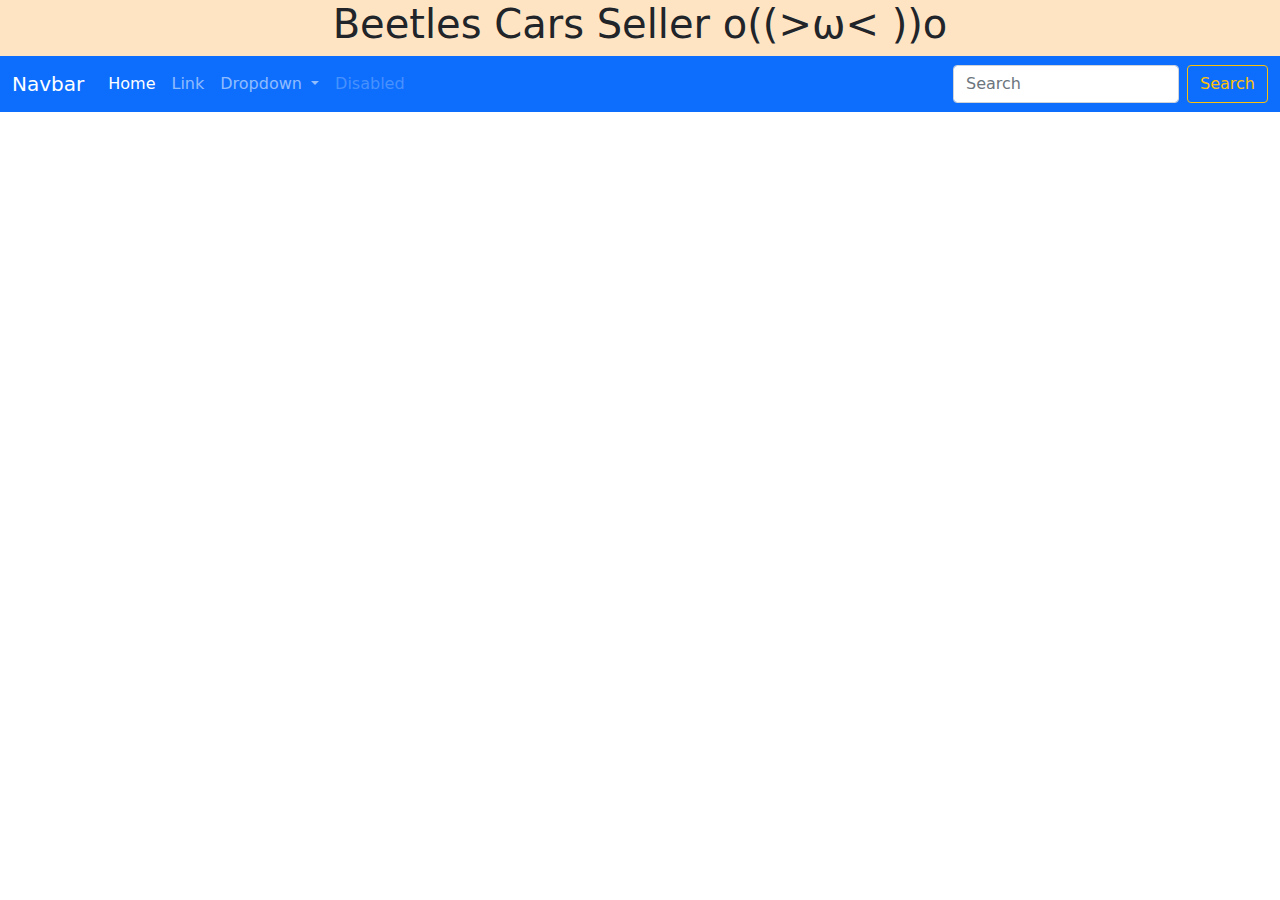
==== index.html @ 9123dea6 "update" ====
<!DOCTYPE html>
<html lang="en">

<head>
  <meta charset="UTF-8">
  <meta http-equiv="X-UA-Compatible" content="IE=edge">
  <meta name="viewport" content="width=device-width, initial-scale=1.0">
  <link rel="stylesheet" href="assets/vendors/bootstrap/css/bootstrap.min.css">
  <link rel="stylesheet" href="assets/css/style.css">
  <title>Beetles Cars Seller</title>
</head>

<body>
  <header>
    <h1>Beetles Cars Seller o((>ω< ))o</h1>
    <nav class="navbar navbar-expand-lg navbar-dark bg-primary">
      <div class="container-fluid">
        <a class="navbar-brand" href="#">Navbar</a>
        <button class="navbar-toggler" type="button" data-bs-toggle="collapse" data-bs-target="#navbarSupportedContent"
          aria-controls="navbarSupportedContent" aria-expanded="false" aria-label="Toggle navigation">
          <span class="navbar-toggler-icon"></span>
        </button>
        <div class="collapse navbar-collapse" id="navbarSupportedContent">
          <ul class="navbar-nav me-auto mb-2 mb-lg-0">
            <li class="nav-item">
              <a class="nav-link active" aria-current="page" href="#">Home</a>
            </li>
            <li class="nav-item">
              <a class="nav-link" href="#">Link</a>
            </li>
            <li class="nav-item dropdown">
              <a class="nav-link dropdown-toggle" href="#" role="button" data-bs-toggle="dropdown"
                aria-expanded="false">
                Dropdown
              </a>
              <ul class="dropdown-menu">
                <li><a class="dropdown-item" href="#">Action</a></li>
                <li><a class="dropdown-item" href="#">Another action</a></li>
                <li>
                  <hr class="dropdown-divider">
                </li>
                <li><a class="dropdown-item" href="#">Something else here</a></li>
              </ul>
            </li>
            <li class="nav-item">
              <a class="nav-link disabled">Disabled</a>
            </li>
          </ul>
          <form class="d-flex" role="search">
            <input class="form-control me-2" type="search" placeholder="Search" aria-label="Search">
            <button class="btn btn-outline-warning" type="submit">Search</button>
          </form>
        </div>
      </div>
    </nav>
  </header>
  <article>
    <section>

    </section>
  </article>
  <aside>

  </aside>

  <footer>

  </footer>
  <script src="assets/vendors/bootstrap/js/bootstrap.bundle.js"></script>
  <script src="assets/vendors/jquery/jquery.min.js"></script>
</body>

</html>
---- assets/css/style.css ----
header {
    text-align: center;
    background-color: bisque;
}
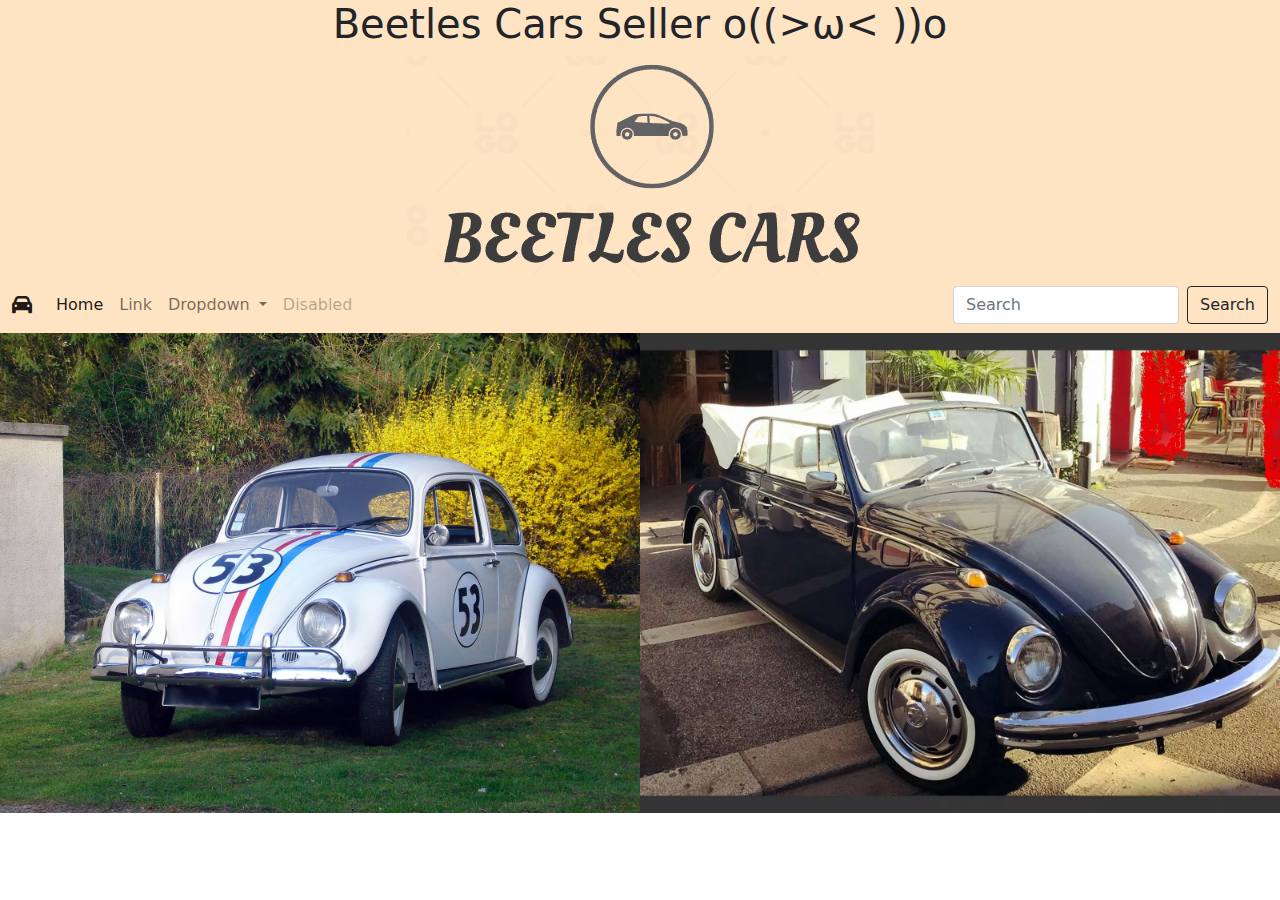
==== commit 6eab5440: "Update V1" ====
--- a/index.html
+++ b/index.html
@@ -7,58 +7,88 @@
   <meta name="viewport" content="width=device-width, initial-scale=1.0">
   <link rel="stylesheet" href="assets/vendors/bootstrap/css/bootstrap.min.css">
   <link rel="stylesheet" href="assets/css/style.css">
+  <link rel="stylesheet" href="assets/vendors/fontawesome-free-6.3.0-web/css/all.min.css">
   <title>Beetles Cars Seller</title>
 </head>
 
 <body>
   <header>
     <h1>Beetles Cars Seller o((>ω< ))o</h1>
-    <nav class="navbar navbar-expand-lg navbar-dark bg-primary">
-      <div class="container-fluid">
-        <a class="navbar-brand" href="#">Navbar</a>
-        <button class="navbar-toggler" type="button" data-bs-toggle="collapse" data-bs-target="#navbarSupportedContent"
-          aria-controls="navbarSupportedContent" aria-expanded="false" aria-label="Toggle navigation">
-          <span class="navbar-toggler-icon"></span>
-        </button>
-        <div class="collapse navbar-collapse" id="navbarSupportedContent">
-          <ul class="navbar-nav me-auto mb-2 mb-lg-0">
-            <li class="nav-item">
-              <a class="nav-link active" aria-current="page" href="#">Home</a>
-            </li>
-            <li class="nav-item">
-              <a class="nav-link" href="#">Link</a>
-            </li>
-            <li class="nav-item dropdown">
-              <a class="nav-link dropdown-toggle" href="#" role="button" data-bs-toggle="dropdown"
-                aria-expanded="false">
-                Dropdown
-              </a>
-              <ul class="dropdown-menu">
-                <li><a class="dropdown-item" href="#">Action</a></li>
-                <li><a class="dropdown-item" href="#">Another action</a></li>
-                <li>
-                  <hr class="dropdown-divider">
+        <img src="assets/imports/Capture d'écran_20230208_111530.png" alt="">
+        <nav class="navbar navbar-expand-lg navbar-light">
+          <div class="container-fluid">
+            <a class="navbar-brand" href="#">
+              <i class="fas fa-car"></i>
+            </a>
+            <button class="navbar-toggler" type="button" data-bs-toggle="collapse"
+              data-bs-target="#navbarSupportedContent" aria-controls="navbarSupportedContent" aria-expanded="false"
+              aria-label="Toggle navigation">
+              <span class="navbar-toggler-icon"></span>
+            </button>
+            <div class="collapse navbar-collapse" id="navbarSupportedContent">
+              <ul class="navbar-nav me-auto mb-2 mb-lg-0">
+                <li class="nav-item">
+                  <a class="nav-link active" aria-current="page" href="#">Home</a>
                 </li>
-                <li><a class="dropdown-item" href="#">Something else here</a></li>
+                <li class="nav-item">
+                  <a class="nav-link" href="#">Link</a>
+                </li>
+                <li class="nav-item dropdown">
+                  <a class="nav-link dropdown-toggle" href="#" role="button" data-bs-toggle="dropdown"
+                    aria-expanded="false">
+                    Dropdown
+                  </a>
+                  <ul class="dropdown-menu">
+                    <li><a class="dropdown-item" href="#">Action</a></li>
+                    <li><a class="dropdown-item" href="#">Another action</a></li>
+                    <li>
+                      <hr class="dropdown-divider">
+                    </li>
+                    <li><a class="dropdown-item" href="#">Something else here</a></li>
+                  </ul>
+                </li>
+                <li class="nav-item">
+                  <a class="nav-link disabled">Disabled</a>
+                </li>
               </ul>
-            </li>
-            <li class="nav-item">
-              <a class="nav-link disabled">Disabled</a>
-            </li>
-          </ul>
-          <form class="d-flex" role="search">
-            <input class="form-control me-2" type="search" placeholder="Search" aria-label="Search">
-            <button class="btn btn-outline-warning" type="submit">Search</button>
-          </form>
+              <form class="d-flex" role="search">
+                <input class="form-control me-2" type="search" placeholder="Search" aria-label="Search">
+                <button class="btn btn-outline-dark" type="submit">Search</button>
+              </form>
+            </div>
+          </div>
+        </nav>
+  </header>
+  <main>
+    <div id="carouselExampleAutoplaying" class="carousel slide" data-bs-ride="carousel">
+      <div class="carousel-inner">
+        <div class="carousel-item active">
+          <img src="assets/imports/vroom_vroom.jpg" class="d-block w-100" alt="...">
+        </div>
+        <div class="carousel-item">
+          <img src="assets/imports/tut_tut.jpg" class="d-block w-100" alt="...">
+        </div>
+        <div class="carousel-item">
+          <img src="assets/imports/-vendue-vw-coccinelle-1959-decouvrable-moteur-22.jpg" class="d-block w-100"
+            alt="...">
         </div>
       </div>
-    </nav>
-  </header>
-  <article>
-    <section>
-
-    </section>
-  </article>
+    </div>
+    <div id="carouselExampleAutoplaying" class="carousel slide" data-bs-ride="carousel">
+      <div class="carousel-inner">
+        <div class="carousel-item active">
+          <img src="assets/imports/Photo_big_Volkswagen_Coccinelle-_1970_6760_2.jpg" class="d-block w-100" alt="...">
+        </div>
+        <div class="carousel-item">
+          <img src="assets/imports/S0-Detroit-2014-VW-Coccinelle-Dune-Concept-rebelote-310619.jpg" class="d-block w-100" alt="...">
+        </div>
+        <div class="carousel-item">
+          <img src="assets/imports/voitureMontagne.jpg" class="d-block w-100"
+            alt="...">
+        </div>
+      </div>
+    </div>
+  </main>
   <aside>
 
   </aside>
@@ -67,7 +97,7 @@
 
   </footer>
   <script src="assets/vendors/bootstrap/js/bootstrap.bundle.js"></script>
-  <script src="assets/vendors/jquery/jquery.min.js"></script>
+  <script src="assets/vendors/jquery/jquery-3.6.0.min.js"></script>
 </body>
 
 </html>--- a/assets/css/style.css
+++ b/assets/css/style.css
@@ -1,4 +1,14 @@
 header {
     text-align: center;
     background-color: bisque;
+}
+
+main {
+    display: flex;
+    flex-direction: row;
+}
+
+div {
+    height: 50%;
+    width: 50%;
 }--- a/assets/vendors/fontawesome-free-6.3.0-web/css/all.min.css
+++ b/assets/vendors/fontawesome-free-6.3.0-web/css/all.min.css
@@ -0,0 +1,9 @@
+/*!
+ * Font Awesome Free 6.3.0 by @fontawesome - https://fontawesome.com
+ * License - https://fontawesome.com/license/free (Icons: CC BY 4.0, Fonts: SIL OFL 1.1, Code: MIT License)
+ * Copyright 2023 Fonticons, Inc.
+ */
+.fa{font-family:var(--fa-style-family,"Font Awesome 6 Free");font-weight:var(--fa-style,900)}.fa,.fa-brands,.fa-classic,.fa-regular,.fa-sharp,.fa-solid,.fab,.far,.fas{-moz-osx-font-smoothing:grayscale;-webkit-font-smoothing:antialiased;display:var(--fa-display,inline-block);font-style:normal;font-variant:normal;line-height:1;text-rendering:auto}.fa-classic,.fa-regular,.fa-solid,.far,.fas{font-family:"Font Awesome 6 Free"}.fa-brands,.fab{font-family:"Font Awesome 6 Brands"}.fa-1x{font-size:1em}.fa-2x{font-size:2em}.fa-3x{font-size:3em}.fa-4x{font-size:4em}.fa-5x{font-size:5em}.fa-6x{font-size:6em}.fa-7x{font-size:7em}.fa-8x{font-size:8em}.fa-9x{font-size:9em}.fa-10x{font-size:10em}.fa-2xs{font-size:.625em;line-height:.1em;vertical-align:.225em}.fa-xs{font-size:.75em;line-height:.08333em;vertical-align:.125em}.fa-sm{font-size:.875em;line-height:.07143em;vertical-align:.05357em}.fa-lg{font-size:1.25em;line-height:.05em;vertical-align:-.075em}.fa-xl{font-size:1.5em;line-height:.04167em;vertical-align:-.125em}.fa-2xl{font-size:2em;line-height:.03125em;vertical-align:-.1875em}.fa-fw{text-align:center;width:1.25em}.fa-ul{list-style-type:none;margin-left:var(--fa-li-margin,2.5em);padding-left:0}.fa-ul>li{position:relative}.fa-li{left:calc(var(--fa-li-width, 2em)*-1);position:absolute;text-align:center;width:var(--fa-li-width,2em);line-height:inherit}.fa-border{border-radius:var(--fa-border-radius,.1em);border:var(--fa-border-width,.08em) var(--fa-border-style,solid) var(--fa-border-color,#eee);padding:var(--fa-border-padding,.2em .25em .15em)}.fa-pull-left{float:left;margin-right:var(--fa-pull-margin,.3em)}.fa-pull-right{float:right;margin-left:var(--fa-pull-margin,.3em)}.fa-beat{-webkit-animation-name:fa-beat;animation-name:fa-beat;-webkit-animation-delay:var(--fa-animation-delay,0s);animation-delay:var(--fa-animation-delay,0s);-webkit-animation-direction:var(--fa-animation-direction,normal);animation-direction:var(--fa-animation-direction,normal);-webkit-animation-duration:var(--fa-animation-duration,1s);animation-duration:var(--fa-animation-duration,1s);-webkit-animation-iteration-count:var(--fa-animation-iteration-count,infinite);animation-iteration-count:var(--fa-animation-iteration-count,infinite);-webkit-animation-timing-function:var(--fa-animation-timing,ease-in-out);animation-timing-function:var(--fa-animation-timing,ease-in-out)}.fa-bounce{-webkit-animation-name:fa-bounce;animation-name:fa-bounce;-webkit-animation-delay:var(--fa-animation-delay,0s);animation-delay:var(--fa-animation-delay,0s);-webkit-animation-direction:var(--fa-animation-direction,normal);animation-direction:var(--fa-animation-direction,normal);-webkit-animation-duration:var(--fa-animation-duration,1s);animation-duration:var(--fa-animation-duration,1s);-webkit-animation-iteration-count:var(--fa-animation-iteration-count,infinite);animation-iteration-count:var(--fa-animation-iteration-count,infinite);-webkit-animation-timing-function:var(--fa-animation-timing,cubic-bezier(.28,.84,.42,1));animation-timing-function:var(--fa-animation-timing,cubic-bezier(.28,.84,.42,1))}.fa-fade{-webkit-animation-name:fa-fade;animation-name:fa-fade;-webkit-animation-iteration-count:var(--fa-animation-iteration-count,infinite);animation-iteration-count:var(--fa-animation-iteration-count,infinite);-webkit-animation-timing-function:var(--fa-animation-timing,cubic-bezier(.4,0,.6,1));animation-timing-function:var(--fa-animation-timing,cubic-bezier(.4,0,.6,1))}.fa-beat-fade,.fa-fade{-webkit-animation-delay:var(--fa-animation-delay,0s);animation-delay:var(--fa-animation-delay,0s);-webkit-animation-direction:var(--fa-animation-direction,normal);animation-direction:var(--fa-animation-direction,normal);-webkit-animation-duration:var(--fa-animation-duration,1s);animation-duration:var(--fa-animation-duration,1s)}.fa-beat-fade{-webkit-animation-name:fa-beat-fade;animation-name:fa-beat-fade;-webkit-animation-iteration-count:var(--fa-animation-iteration-count,infinite);animation-iteration-count:var(--fa-animation-iteration-count,infinite);-webkit-animation-timing-function:var(--fa-animation-timing,cubic-bezier(.4,0,.6,1));animation-timing-function:var(--fa-animation-timing,cubic-bezier(.4,0,.6,1))}.fa-flip{-webkit-animation-name:fa-flip;animation-name:fa-flip;-webkit-animation-delay:var(--fa-animation-delay,0s);animation-delay:var(--fa-animation-delay,0s);-webkit-animation-direction:var(--fa-animation-direction,normal);animation-direction:var(--fa-animation-direction,normal);-webkit-animation-duration:var(--fa-animation-duration,1s);animation-duration:var(--fa-animation-duration,1s);-webkit-animation-iteration-count:var(--fa-animation-iteration-count,infinite);animation-iteration-count:var(--fa-animation-iteration-count,infinite);-webkit-animation-timing-function:var(--fa-animation-timing,ease-in-out);animation-timing-function:var(--fa-animation-timing,ease-in-out)}.fa-shake{-webkit-animation-name:fa-shake;animation-name:fa-shake;-webkit-animation-duration:var(--fa-animation-duration,1s);animation-duration:var(--fa-animation-duration,1s);-webkit-animation-iteration-count:var(--fa-animation-iteration-count,infinite);animation-iteration-count:var(--fa-animation-iteration-count,infinite);-webkit-animation-timing-function:var(--fa-animation-timing,linear);animation-timing-function:var(--fa-animation-timing,linear)}.fa-shake,.fa-spin{-webkit-animation-delay:var(--fa-animation-delay,0s);animation-delay:var(--fa-animation-delay,0s);-webkit-animation-direction:var(--fa-animation-direction,normal);animation-direction:var(--fa-animation-direction,normal)}.fa-spin{-webkit-animation-name:fa-spin;animation-name:fa-spin;-webkit-animation-duration:var(--fa-animation-duration,2s);animation-duration:var(--fa-animation-duration,2s);-webkit-animation-iteration-count:var(--fa-animation-iteration-count,infinite);animation-iteration-count:var(--fa-animation-iteration-count,infinite);-webkit-animation-timing-function:var(--fa-animation-timing,linear);animation-timing-function:var(--fa-animation-timing,linear)}.fa-spin-reverse{--fa-animation-direction:reverse}.fa-pulse,.fa-spin-pulse{-webkit-animation-name:fa-spin;animation-name:fa-spin;-webkit-animation-direction:var(--fa-animation-direction,normal);animation-direction:var(--fa-animation-direction,normal);-webkit-animation-duration:var(--fa-animation-duration,1s);animation-duration:var(--fa-animation-duration,1s);-webkit-animation-iteration-count:var(--fa-animation-iteration-count,infinite);animation-iteration-count:var(--fa-animation-iteration-count,infinite);-webkit-animation-timing-function:var(--fa-animation-timing,steps(8));animation-timing-function:var(--fa-animation-timing,steps(8))}@media (prefers-reduced-motion:reduce){.fa-beat,.fa-beat-fade,.fa-bounce,.fa-fade,.fa-flip,.fa-pulse,.fa-shake,.fa-spin,.fa-spin-pulse{-webkit-animation-delay:-1ms;animation-delay:-1ms;-webkit-animation-duration:1ms;animation-duration:1ms;-webkit-animation-iteration-count:1;animation-iteration-count:1;-webkit-transition-delay:0s;transition-delay:0s;-webkit-transition-duration:0s;transition-duration:0s}}@-webkit-keyframes fa-beat{0%,90%{-webkit-transform:scale(1);transform:scale(1)}45%{-webkit-transform:scale(var(--fa-beat-scale,1.25));transform:scale(var(--fa-beat-scale,1.25))}}@keyframes fa-beat{0%,90%{-webkit-transform:scale(1);transform:scale(1)}45%{-webkit-transform:scale(var(--fa-beat-scale,1.25));transform:scale(var(--fa-beat-scale,1.25))}}@-webkit-keyframes fa-bounce{0%{-webkit-transform:scale(1) translateY(0);transform:scale(1) translateY(0)}10%{-webkit-transform:scale(var(--fa-bounce-start-scale-x,1.1),var(--fa-bounce-start-scale-y,.9)) translateY(0);transform:scale(var(--fa-bounce-start-scale-x,1.1),var(--fa-bounce-start-scale-y,.9)) translateY(0)}30%{-webkit-transform:scale(var(--fa-bounce-jump-scale-x,.9),var(--fa-bounce-jump-scale-y,1.1)) translateY(var(--fa-bounce-height,-.5em));transform:scale(var(--fa-bounce-jump-scale-x,.9),var(--fa-bounce-jump-scale-y,1.1)) translateY(var(--fa-bounce-height,-.5em))}50%{-webkit-transform:scale(var(--fa-bounce-land-scale-x,1.05),var(--fa-bounce-land-scale-y,.95)) translateY(0);transform:scale(var(--fa-bounce-land-scale-x,1.05),var(--fa-bounce-land-scale-y,.95)) translateY(0)}57%{-webkit-transform:scale(1) translateY(var(--fa-bounce-rebound,-.125em));transform:scale(1) translateY(var(--fa-bounce-rebound,-.125em))}64%{-webkit-transform:scale(1) translateY(0);transform:scale(1) translateY(0)}to{-webkit-transform:scale(1) translateY(0);transform:scale(1) translateY(0)}}@keyframes fa-bounce{0%{-webkit-transform:scale(1) translateY(0);transform:scale(1) translateY(0)}10%{-webkit-transform:scale(var(--fa-bounce-start-scale-x,1.1),var(--fa-bounce-start-scale-y,.9)) translateY(0);transform:scale(var(--fa-bounce-start-scale-x,1.1),var(--fa-bounce-start-scale-y,.9)) translateY(0)}30%{-webkit-transform:scale(var(--fa-bounce-jump-scale-x,.9),var(--fa-bounce-jump-scale-y,1.1)) translateY(var(--fa-bounce-height,-.5em));transform:scale(var(--fa-bounce-jump-scale-x,.9),var(--fa-bounce-jump-scale-y,1.1)) translateY(var(--fa-bounce-height,-.5em))}50%{-webkit-transform:scale(var(--fa-bounce-land-scale-x,1.05),var(--fa-bounce-land-scale-y,.95)) translateY(0);transform:scale(var(--fa-bounce-land-scale-x,1.05),var(--fa-bounce-land-scale-y,.95)) translateY(0)}57%{-webkit-transform:scale(1) translateY(var(--fa-bounce-rebound,-.125em));transform:scale(1) translateY(var(--fa-bounce-rebound,-.125em))}64%{-webkit-transform:scale(1) translateY(0);transform:scale(1) translateY(0)}to{-webkit-transform:scale(1) translateY(0);transform:scale(1) translateY(0)}}@-webkit-keyframes fa-fade{50%{opacity:var(--fa-fade-opacity,.4)}}@keyframes fa-fade{50%{opacity:var(--fa-fade-opacity,.4)}}@-webkit-keyframes fa-beat-fade{0%,to{opacity:var(--fa-beat-fade-opacity,.4);-webkit-transform:scale(1);transform:scale(1)}50%{opacity:1;-webkit-transform:scale(var(--fa-beat-fade-scale,1.125));transform:scale(var(--fa-beat-fade-scale,1.125))}}@keyframes fa-beat-fade{0%,to{opacity:var(--fa-beat-fade-opacity,.4);-webkit-transform:scale(1);transform:scale(1)}50%{opacity:1;-webkit-transform:scale(var(--fa-beat-fade-scale,1.125));transform:scale(var(--fa-beat-fade-scale,1.125))}}@-webkit-keyframes fa-flip{50%{-webkit-transform:rotate3d(var(--fa-flip-x,0),var(--fa-flip-y,1),var(--fa-flip-z,0),var(--fa-flip-angle,-180deg));transform:rotate3d(var(--fa-flip-x,0),var(--fa-flip-y,1),var(--fa-flip-z,0),var(--fa-flip-angle,-180deg))}}@keyframes fa-flip{50%{-webkit-transform:rotate3d(var(--fa-flip-x,0),var(--fa-flip-y,1),var(--fa-flip-z,0),var(--fa-flip-angle,-180deg));transform:rotate3d(var(--fa-flip-x,0),var(--fa-flip-y,1),var(--fa-flip-z,0),var(--fa-flip-angle,-180deg))}}@-webkit-keyframes fa-shake{0%{-webkit-transform:rotate(-15deg);transform:rotate(-15deg)}4%{-webkit-transform:rotate(15deg);transform:rotate(15deg)}8%,24%{-webkit-transform:rotate(-18deg);transform:rotate(-18deg)}12%,28%{-webkit-transform:rotate(18deg);transform:rotate(18deg)}16%{-webkit-transform:rotate(-22deg);transform:rotate(-22deg)}20%{-webkit-transform:rotate(22deg);transform:rotate(22deg)}32%{-webkit-transform:rotate(-12deg);transform:rotate(-12deg)}36%{-webkit-transform:rotate(12deg);transform:rotate(12deg)}40%,to{-webkit-transform:rotate(0deg);transform:rotate(0deg)}}@keyframes fa-shake{0%{-webkit-transform:rotate(-15deg);transform:rotate(-15deg)}4%{-webkit-transform:rotate(15deg);transform:rotate(15deg)}8%,24%{-webkit-transform:rotate(-18deg);transform:rotate(-18deg)}12%,28%{-webkit-transform:rotate(18deg);transform:rotate(18deg)}16%{-webkit-transform:rotate(-22deg);transform:rotate(-22deg)}20%{-webkit-transform:rotate(22deg);transform:rotate(22deg)}32%{-webkit-transform:rotate(-12deg);transform:rotate(-12deg)}36%{-webkit-transform:rotate(12deg);transform:rotate(12deg)}40%,to{-webkit-transform:rotate(0deg);transform:rotate(0deg)}}@-webkit-keyframes fa-spin{0%{-webkit-transform:rotate(0deg);transform:rotate(0deg)}to{-webkit-transform:rotate(1turn);transform:rotate(1turn)}}@keyframes fa-spin{0%{-webkit-transform:rotate(0deg);transform:rotate(0deg)}to{-webkit-transform:rotate(1turn);transform:rotate(1turn)}}.fa-rotate-90{-webkit-transform:rotate(90deg);transform:rotate(90deg)}.fa-rotate-180{-webkit-transform:rotate(180deg);transform:rotate(180deg)}.fa-rotate-270{-webkit-transform:rotate(270deg);transform:rotate(270deg)}.fa-flip-horizontal{-webkit-transform:scaleX(-1);transform:scaleX(-1)}.fa-flip-vertical{-webkit-transform:scaleY(-1);transform:scaleY(-1)}.fa-flip-both,.fa-flip-horizontal.fa-flip-vertical{-webkit-transform:scale(-1);transform:scale(-1)}.fa-rotate-by{-webkit-transform:rotate(var(--fa-rotate-angle,none));transform:rotate(var(--fa-rotate-angle,none))}.fa-stack{display:inline-block;height:2em;line-height:2em;position:relative;vertical-align:middle;width:2.5em}.fa-stack-1x,.fa-stack-2x{left:0;position:absolute;text-align:center;width:100%;z-index:var(--fa-stack-z-index,auto)}.fa-stack-1x{line-height:inherit}.fa-stack-2x{font-size:2em}.fa-inverse{color:var(--fa-inverse,#fff)}
+
+.fa-0:before{content:"\30"}.fa-1:before{content:"\31"}.fa-2:before{content:"\32"}.fa-3:before{content:"\33"}.fa-4:before{content:"\34"}.fa-5:before{content:"\35"}.fa-6:before{content:"\36"}.fa-7:before{content:"\37"}.fa-8:before{content:"\38"}.fa-9:before{content:"\39"}.fa-fill-drip:before{content:"\f576"}.fa-arrows-to-circle:before{content:"\e4bd"}.fa-chevron-circle-right:before,.fa-circle-chevron-right:before{content:"\f138"}.fa-at:before{content:"\40"}.fa-trash-alt:before,.fa-trash-can:before{content:"\f2ed"}.fa-text-height:before{content:"\f034"}.fa-user-times:before,.fa-user-xmark:before{content:"\f235"}.fa-stethoscope:before{content:"\f0f1"}.fa-comment-alt:before,.fa-message:before{content:"\f27a"}.fa-info:before{content:"\f129"}.fa-compress-alt:before,.fa-down-left-and-up-right-to-center:before{content:"\f422"}.fa-explosion:before{content:"\e4e9"}.fa-file-alt:before,.fa-file-lines:before,.fa-file-text:before{content:"\f15c"}.fa-wave-square:before{content:"\f83e"}.fa-ring:before{content:"\f70b"}.fa-building-un:before{content:"\e4d9"}.fa-dice-three:before{content:"\f527"}.fa-calendar-alt:before,.fa-calendar-days:before{content:"\f073"}.fa-anchor-circle-check:before{content:"\e4aa"}.fa-building-circle-arrow-right:before{content:"\e4d1"}.fa-volleyball-ball:before,.fa-volleyball:before{content:"\f45f"}.fa-arrows-up-to-line:before{content:"\e4c2"}.fa-sort-desc:before,.fa-sort-down:before{content:"\f0dd"}.fa-circle-minus:before,.fa-minus-circle:before{content:"\f056"}.fa-door-open:before{content:"\f52b"}.fa-right-from-bracket:before,.fa-sign-out-alt:before{content:"\f2f5"}.fa-atom:before{content:"\f5d2"}.fa-soap:before{content:"\e06e"}.fa-heart-music-camera-bolt:before,.fa-icons:before{content:"\f86d"}.fa-microphone-alt-slash:before,.fa-microphone-lines-slash:before{content:"\f539"}.fa-bridge-circle-check:before{content:"\e4c9"}.fa-pump-medical:before{content:"\e06a"}.fa-fingerprint:before{content:"\f577"}.fa-hand-point-right:before{content:"\f0a4"}.fa-magnifying-glass-location:before,.fa-search-location:before{content:"\f689"}.fa-forward-step:before,.fa-step-forward:before{content:"\f051"}.fa-face-smile-beam:before,.fa-smile-beam:before{content:"\f5b8"}.fa-flag-checkered:before{content:"\f11e"}.fa-football-ball:before,.fa-football:before{content:"\f44e"}.fa-school-circle-exclamation:before{content:"\e56c"}.fa-crop:before{content:"\f125"}.fa-angle-double-down:before,.fa-angles-down:before{content:"\f103"}.fa-users-rectangle:before{content:"\e594"}.fa-people-roof:before{content:"\e537"}.fa-people-line:before{content:"\e534"}.fa-beer-mug-empty:before,.fa-beer:before{content:"\f0fc"}.fa-diagram-predecessor:before{content:"\e477"}.fa-arrow-up-long:before,.fa-long-arrow-up:before{content:"\f176"}.fa-burn:before,.fa-fire-flame-simple:before{content:"\f46a"}.fa-male:before,.fa-person:before{content:"\f183"}.fa-laptop:before{content:"\f109"}.fa-file-csv:before{content:"\f6dd"}.fa-menorah:before{content:"\f676"}.fa-truck-plane:before{content:"\e58f"}.fa-record-vinyl:before{content:"\f8d9"}.fa-face-grin-stars:before,.fa-grin-stars:before{content:"\f587"}.fa-bong:before{content:"\f55c"}.fa-pastafarianism:before,.fa-spaghetti-monster-flying:before{content:"\f67b"}.fa-arrow-down-up-across-line:before{content:"\e4af"}.fa-spoon:before,.fa-utensil-spoon:before{content:"\f2e5"}.fa-jar-wheat:before{content:"\e517"}.fa-envelopes-bulk:before,.fa-mail-bulk:before{content:"\f674"}.fa-file-circle-exclamation:before{content:"\e4eb"}.fa-circle-h:before,.fa-hospital-symbol:before{content:"\f47e"}.fa-pager:before{content:"\f815"}.fa-address-book:before,.fa-contact-book:before{content:"\f2b9"}.fa-strikethrough:before{content:"\f0cc"}.fa-k:before{content:"\4b"}.fa-landmark-flag:before{content:"\e51c"}.fa-pencil-alt:before,.fa-pencil:before{content:"\f303"}.fa-backward:before{content:"\f04a"}.fa-caret-right:before{content:"\f0da"}.fa-comments:before{content:"\f086"}.fa-file-clipboard:before,.fa-paste:before{content:"\f0ea"}.fa-code-pull-request:before{content:"\e13c"}.fa-clipboard-list:before{content:"\f46d"}.fa-truck-loading:before,.fa-truck-ramp-box:before{content:"\f4de"}.fa-user-check:before{content:"\f4fc"}.fa-vial-virus:before{content:"\e597"}.fa-sheet-plastic:before{content:"\e571"}.fa-blog:before{content:"\f781"}.fa-user-ninja:before{content:"\f504"}.fa-person-arrow-up-from-line:before{content:"\e539"}.fa-scroll-torah:before,.fa-torah:before{content:"\f6a0"}.fa-broom-ball:before,.fa-quidditch-broom-ball:before,.fa-quidditch:before{content:"\f458"}.fa-toggle-off:before{content:"\f204"}.fa-archive:before,.fa-box-archive:before{content:"\f187"}.fa-person-drowning:before{content:"\e545"}.fa-arrow-down-9-1:before,.fa-sort-numeric-desc:before,.fa-sort-numeric-down-alt:before{content:"\f886"}.fa-face-grin-tongue-squint:before,.fa-grin-tongue-squint:before{content:"\f58a"}.fa-spray-can:before{content:"\f5bd"}.fa-truck-monster:before{content:"\f63b"}.fa-w:before{content:"\57"}.fa-earth-africa:before,.fa-globe-africa:before{content:"\f57c"}.fa-rainbow:before{content:"\f75b"}.fa-circle-notch:before{content:"\f1ce"}.fa-tablet-alt:before,.fa-tablet-screen-button:before{content:"\f3fa"}.fa-paw:before{content:"\f1b0"}.fa-cloud:before{content:"\f0c2"}.fa-trowel-bricks:before{content:"\e58a"}.fa-face-flushed:before,.fa-flushed:before{content:"\f579"}.fa-hospital-user:before{content:"\f80d"}.fa-tent-arrow-left-right:before{content:"\e57f"}.fa-gavel:before,.fa-legal:before{content:"\f0e3"}.fa-binoculars:before{content:"\f1e5"}.fa-microphone-slash:before{content:"\f131"}.fa-box-tissue:before{content:"\e05b"}.fa-motorcycle:before{content:"\f21c"}.fa-bell-concierge:before,.fa-concierge-bell:before{content:"\f562"}.fa-pen-ruler:before,.fa-pencil-ruler:before{content:"\f5ae"}.fa-people-arrows-left-right:before,.fa-people-arrows:before{content:"\e068"}.fa-mars-and-venus-burst:before{content:"\e523"}.fa-caret-square-right:before,.fa-square-caret-right:before{content:"\f152"}.fa-cut:before,.fa-scissors:before{content:"\f0c4"}.fa-sun-plant-wilt:before{content:"\e57a"}.fa-toilets-portable:before{content:"\e584"}.fa-hockey-puck:before{content:"\f453"}.fa-table:before{content:"\f0ce"}.fa-magnifying-glass-arrow-right:before{content:"\e521"}.fa-digital-tachograph:before,.fa-tachograph-digital:before{content:"\f566"}.fa-users-slash:before{content:"\e073"}.fa-clover:before{content:"\e139"}.fa-mail-reply:before,.fa-reply:before{content:"\f3e5"}.fa-star-and-crescent:before{content:"\f699"}.fa-house-fire:before{content:"\e50c"}.fa-minus-square:before,.fa-square-minus:before{content:"\f146"}.fa-helicopter:before{content:"\f533"}.fa-compass:before{content:"\f14e"}.fa-caret-square-down:before,.fa-square-caret-down:before{content:"\f150"}.fa-file-circle-question:before{content:"\e4ef"}.fa-laptop-code:before{content:"\f5fc"}.fa-swatchbook:before{content:"\f5c3"}.fa-prescription-bottle:before{content:"\f485"}.fa-bars:before,.fa-navicon:before{content:"\f0c9"}.fa-people-group:before{content:"\e533"}.fa-hourglass-3:before,.fa-hourglass-end:before{content:"\f253"}.fa-heart-broken:before,.fa-heart-crack:before{content:"\f7a9"}.fa-external-link-square-alt:before,.fa-square-up-right:before{content:"\f360"}.fa-face-kiss-beam:before,.fa-kiss-beam:before{content:"\f597"}.fa-film:before{content:"\f008"}.fa-ruler-horizontal:before{content:"\f547"}.fa-people-robbery:before{content:"\e536"}.fa-lightbulb:before{content:"\f0eb"}.fa-caret-left:before{content:"\f0d9"}.fa-circle-exclamation:before,.fa-exclamation-circle:before{content:"\f06a"}.fa-school-circle-xmark:before{content:"\e56d"}.fa-arrow-right-from-bracket:before,.fa-sign-out:before{content:"\f08b"}.fa-chevron-circle-down:before,.fa-circle-chevron-down:before{content:"\f13a"}.fa-unlock-alt:before,.fa-unlock-keyhole:before{content:"\f13e"}.fa-cloud-showers-heavy:before{content:"\f740"}.fa-headphones-alt:before,.fa-headphones-simple:before{content:"\f58f"}.fa-sitemap:before{content:"\f0e8"}.fa-circle-dollar-to-slot:before,.fa-donate:before{content:"\f4b9"}.fa-memory:before{content:"\f538"}.fa-road-spikes:before{content:"\e568"}.fa-fire-burner:before{content:"\e4f1"}.fa-flag:before{content:"\f024"}.fa-hanukiah:before{content:"\f6e6"}.fa-feather:before{content:"\f52d"}.fa-volume-down:before,.fa-volume-low:before{content:"\f027"}.fa-comment-slash:before{content:"\f4b3"}.fa-cloud-sun-rain:before{content:"\f743"}.fa-compress:before{content:"\f066"}.fa-wheat-alt:before,.fa-wheat-awn:before{content:"\e2cd"}.fa-ankh:before{content:"\f644"}.fa-hands-holding-child:before{content:"\e4fa"}.fa-asterisk:before{content:"\2a"}.fa-check-square:before,.fa-square-check:before{content:"\f14a"}.fa-peseta-sign:before{content:"\e221"}.fa-header:before,.fa-heading:before{content:"\f1dc"}.fa-ghost:before{content:"\f6e2"}.fa-list-squares:before,.fa-list:before{content:"\f03a"}.fa-phone-square-alt:before,.fa-square-phone-flip:before{content:"\f87b"}.fa-cart-plus:before{content:"\f217"}.fa-gamepad:before{content:"\f11b"}.fa-circle-dot:before,.fa-dot-circle:before{content:"\f192"}.fa-dizzy:before,.fa-face-dizzy:before{content:"\f567"}.fa-egg:before{content:"\f7fb"}.fa-house-medical-circle-xmark:before{content:"\e513"}.fa-campground:before{content:"\f6bb"}.fa-folder-plus:before{content:"\f65e"}.fa-futbol-ball:before,.fa-futbol:before,.fa-soccer-ball:before{content:"\f1e3"}.fa-paint-brush:before,.fa-paintbrush:before{content:"\f1fc"}.fa-lock:before{content:"\f023"}.fa-gas-pump:before{content:"\f52f"}.fa-hot-tub-person:before,.fa-hot-tub:before{content:"\f593"}.fa-map-location:before,.fa-map-marked:before{content:"\f59f"}.fa-house-flood-water:before{content:"\e50e"}.fa-tree:before{content:"\f1bb"}.fa-bridge-lock:before{content:"\e4cc"}.fa-sack-dollar:before{content:"\f81d"}.fa-edit:before,.fa-pen-to-square:before{content:"\f044"}.fa-car-side:before{content:"\f5e4"}.fa-share-alt:before,.fa-share-nodes:before{content:"\f1e0"}.fa-heart-circle-minus:before{content:"\e4ff"}.fa-hourglass-2:before,.fa-hourglass-half:before{content:"\f252"}.fa-microscope:before{content:"\f610"}.fa-sink:before{content:"\e06d"}.fa-bag-shopping:before,.fa-shopping-bag:before{content:"\f290"}.fa-arrow-down-z-a:before,.fa-sort-alpha-desc:before,.fa-sort-alpha-down-alt:before{content:"\f881"}.fa-mitten:before{content:"\f7b5"}.fa-person-rays:before{content:"\e54d"}.fa-users:before{content:"\f0c0"}.fa-eye-slash:before{content:"\f070"}.fa-flask-vial:before{content:"\e4f3"}.fa-hand-paper:before,.fa-hand:before{content:"\f256"}.fa-om:before{content:"\f679"}.fa-worm:before{content:"\e599"}.fa-house-circle-xmark:before{content:"\e50b"}.fa-plug:before{content:"\f1e6"}.fa-chevron-up:before{content:"\f077"}.fa-hand-spock:before{content:"\f259"}.fa-stopwatch:before{content:"\f2f2"}.fa-face-kiss:before,.fa-kiss:before{content:"\f596"}.fa-bridge-circle-xmark:before{content:"\e4cb"}.fa-face-grin-tongue:before,.fa-grin-tongue:before{content:"\f589"}.fa-chess-bishop:before{content:"\f43a"}.fa-face-grin-wink:before,.fa-grin-wink:before{content:"\f58c"}.fa-deaf:before,.fa-deafness:before,.fa-ear-deaf:before,.fa-hard-of-hearing:before{content:"\f2a4"}.fa-road-circle-check:before{content:"\e564"}.fa-dice-five:before{content:"\f523"}.fa-rss-square:before,.fa-square-rss:before{content:"\f143"}.fa-land-mine-on:before{content:"\e51b"}.fa-i-cursor:before{content:"\f246"}.fa-stamp:before{content:"\f5bf"}.fa-stairs:before{content:"\e289"}.fa-i:before{content:"\49"}.fa-hryvnia-sign:before,.fa-hryvnia:before{content:"\f6f2"}.fa-pills:before{content:"\f484"}.fa-face-grin-wide:before,.fa-grin-alt:before{content:"\f581"}.fa-tooth:before{content:"\f5c9"}.fa-v:before{content:"\56"}.fa-bangladeshi-taka-sign:before{content:"\e2e6"}.fa-bicycle:before{content:"\f206"}.fa-rod-asclepius:before,.fa-rod-snake:before,.fa-staff-aesculapius:before,.fa-staff-snake:before{content:"\e579"}.fa-head-side-cough-slash:before{content:"\e062"}.fa-ambulance:before,.fa-truck-medical:before{content:"\f0f9"}.fa-wheat-awn-circle-exclamation:before{content:"\e598"}.fa-snowman:before{content:"\f7d0"}.fa-mortar-pestle:before{content:"\f5a7"}.fa-road-barrier:before{content:"\e562"}.fa-school:before{content:"\f549"}.fa-igloo:before{content:"\f7ae"}.fa-joint:before{content:"\f595"}.fa-angle-right:before{content:"\f105"}.fa-horse:before{content:"\f6f0"}.fa-q:before{content:"\51"}.fa-g:before{content:"\47"}.fa-notes-medical:before{content:"\f481"}.fa-temperature-2:before,.fa-temperature-half:before,.fa-thermometer-2:before,.fa-thermometer-half:before{content:"\f2c9"}.fa-dong-sign:before{content:"\e169"}.fa-capsules:before{content:"\f46b"}.fa-poo-bolt:before,.fa-poo-storm:before{content:"\f75a"}.fa-face-frown-open:before,.fa-frown-open:before{content:"\f57a"}.fa-hand-point-up:before{content:"\f0a6"}.fa-money-bill:before{content:"\f0d6"}.fa-bookmark:before{content:"\f02e"}.fa-align-justify:before{content:"\f039"}.fa-umbrella-beach:before{content:"\f5ca"}.fa-helmet-un:before{content:"\e503"}.fa-bullseye:before{content:"\f140"}.fa-bacon:before{content:"\f7e5"}.fa-hand-point-down:before{content:"\f0a7"}.fa-arrow-up-from-bracket:before{content:"\e09a"}.fa-folder-blank:before,.fa-folder:before{content:"\f07b"}.fa-file-medical-alt:before,.fa-file-waveform:before{content:"\f478"}.fa-radiation:before{content:"\f7b9"}.fa-chart-simple:before{content:"\e473"}.fa-mars-stroke:before{content:"\f229"}.fa-vial:before{content:"\f492"}.fa-dashboard:before,.fa-gauge-med:before,.fa-gauge:before,.fa-tachometer-alt-average:before{content:"\f624"}.fa-magic-wand-sparkles:before,.fa-wand-magic-sparkles:before{content:"\e2ca"}.fa-e:before{content:"\45"}.fa-pen-alt:before,.fa-pen-clip:before{content:"\f305"}.fa-bridge-circle-exclamation:before{content:"\e4ca"}.fa-user:before{content:"\f007"}.fa-school-circle-check:before{content:"\e56b"}.fa-dumpster:before{content:"\f793"}.fa-shuttle-van:before,.fa-van-shuttle:before{content:"\f5b6"}.fa-building-user:before{content:"\e4da"}.fa-caret-square-left:before,.fa-square-caret-left:before{content:"\f191"}.fa-highlighter:before{content:"\f591"}.fa-key:before{content:"\f084"}.fa-bullhorn:before{content:"\f0a1"}.fa-globe:before{content:"\f0ac"}.fa-synagogue:before{content:"\f69b"}.fa-person-half-dress:before{content:"\e548"}.fa-road-bridge:before{content:"\e563"}.fa-location-arrow:before{content:"\f124"}.fa-c:before{content:"\43"}.fa-tablet-button:before{content:"\f10a"}.fa-building-lock:before{content:"\e4d6"}.fa-pizza-slice:before{content:"\f818"}.fa-money-bill-wave:before{content:"\f53a"}.fa-area-chart:before,.fa-chart-area:before{content:"\f1fe"}.fa-house-flag:before{content:"\e50d"}.fa-person-circle-minus:before{content:"\e540"}.fa-ban:before,.fa-cancel:before{content:"\f05e"}.fa-camera-rotate:before{content:"\e0d8"}.fa-air-freshener:before,.fa-spray-can-sparkles:before{content:"\f5d0"}.fa-star:before{content:"\f005"}.fa-repeat:before{content:"\f363"}.fa-cross:before{content:"\f654"}.fa-box:before{content:"\f466"}.fa-venus-mars:before{content:"\f228"}.fa-arrow-pointer:before,.fa-mouse-pointer:before{content:"\f245"}.fa-expand-arrows-alt:before,.fa-maximize:before{content:"\f31e"}.fa-charging-station:before{content:"\f5e7"}.fa-shapes:before,.fa-triangle-circle-square:before{content:"\f61f"}.fa-random:before,.fa-shuffle:before{content:"\f074"}.fa-person-running:before,.fa-running:before{content:"\f70c"}.fa-mobile-retro:before{content:"\e527"}.fa-grip-lines-vertical:before{content:"\f7a5"}.fa-spider:before{content:"\f717"}.fa-hands-bound:before{content:"\e4f9"}.fa-file-invoice-dollar:before{content:"\f571"}.fa-plane-circle-exclamation:before{content:"\e556"}.fa-x-ray:before{content:"\f497"}.fa-spell-check:before{content:"\f891"}.fa-slash:before{content:"\f715"}.fa-computer-mouse:before,.fa-mouse:before{content:"\f8cc"}.fa-arrow-right-to-bracket:before,.fa-sign-in:before{content:"\f090"}.fa-shop-slash:before,.fa-store-alt-slash:before{content:"\e070"}.fa-server:before{content:"\f233"}.fa-virus-covid-slash:before{content:"\e4a9"}.fa-shop-lock:before{content:"\e4a5"}.fa-hourglass-1:before,.fa-hourglass-start:before{content:"\f251"}.fa-blender-phone:before{content:"\f6b6"}.fa-building-wheat:before{content:"\e4db"}.fa-person-breastfeeding:before{content:"\e53a"}.fa-right-to-bracket:before,.fa-sign-in-alt:before{content:"\f2f6"}.fa-venus:before{content:"\f221"}.fa-passport:before{content:"\f5ab"}.fa-heart-pulse:before,.fa-heartbeat:before{content:"\f21e"}.fa-people-carry-box:before,.fa-people-carry:before{content:"\f4ce"}.fa-temperature-high:before{content:"\f769"}.fa-microchip:before{content:"\f2db"}.fa-crown:before{content:"\f521"}.fa-weight-hanging:before{content:"\f5cd"}.fa-xmarks-lines:before{content:"\e59a"}.fa-file-prescription:before{content:"\f572"}.fa-weight-scale:before,.fa-weight:before{content:"\f496"}.fa-user-friends:before,.fa-user-group:before{content:"\f500"}.fa-arrow-up-a-z:before,.fa-sort-alpha-up:before{content:"\f15e"}.fa-chess-knight:before{content:"\f441"}.fa-face-laugh-squint:before,.fa-laugh-squint:before{content:"\f59b"}.fa-wheelchair:before{content:"\f193"}.fa-arrow-circle-up:before,.fa-circle-arrow-up:before{content:"\f0aa"}.fa-toggle-on:before{content:"\f205"}.fa-person-walking:before,.fa-walking:before{content:"\f554"}.fa-l:before{content:"\4c"}.fa-fire:before{content:"\f06d"}.fa-bed-pulse:before,.fa-procedures:before{content:"\f487"}.fa-shuttle-space:before,.fa-space-shuttle:before{content:"\f197"}.fa-face-laugh:before,.fa-laugh:before{content:"\f599"}.fa-folder-open:before{content:"\f07c"}.fa-heart-circle-plus:before{content:"\e500"}.fa-code-fork:before{content:"\e13b"}.fa-city:before{content:"\f64f"}.fa-microphone-alt:before,.fa-microphone-lines:before{content:"\f3c9"}.fa-pepper-hot:before{content:"\f816"}.fa-unlock:before{content:"\f09c"}.fa-colon-sign:before{content:"\e140"}.fa-headset:before{content:"\f590"}.fa-store-slash:before{content:"\e071"}.fa-road-circle-xmark:before{content:"\e566"}.fa-user-minus:before{content:"\f503"}.fa-mars-stroke-up:before,.fa-mars-stroke-v:before{content:"\f22a"}.fa-champagne-glasses:before,.fa-glass-cheers:before{content:"\f79f"}.fa-clipboard:before{content:"\f328"}.fa-house-circle-exclamation:before{content:"\e50a"}.fa-file-arrow-up:before,.fa-file-upload:before{content:"\f574"}.fa-wifi-3:before,.fa-wifi-strong:before,.fa-wifi:before{content:"\f1eb"}.fa-bath:before,.fa-bathtub:before{content:"\f2cd"}.fa-underline:before{content:"\f0cd"}.fa-user-edit:before,.fa-user-pen:before{content:"\f4ff"}.fa-signature:before{content:"\f5b7"}.fa-stroopwafel:before{content:"\f551"}.fa-bold:before{content:"\f032"}.fa-anchor-lock:before{content:"\e4ad"}.fa-building-ngo:before{content:"\e4d7"}.fa-manat-sign:before{content:"\e1d5"}.fa-not-equal:before{content:"\f53e"}.fa-border-style:before,.fa-border-top-left:before{content:"\f853"}.fa-map-location-dot:before,.fa-map-marked-alt:before{content:"\f5a0"}.fa-jedi:before{content:"\f669"}.fa-poll:before,.fa-square-poll-vertical:before{content:"\f681"}.fa-mug-hot:before{content:"\f7b6"}.fa-battery-car:before,.fa-car-battery:before{content:"\f5df"}.fa-gift:before{content:"\f06b"}.fa-dice-two:before{content:"\f528"}.fa-chess-queen:before{content:"\f445"}.fa-glasses:before{content:"\f530"}.fa-chess-board:before{content:"\f43c"}.fa-building-circle-check:before{content:"\e4d2"}.fa-person-chalkboard:before{content:"\e53d"}.fa-mars-stroke-h:before,.fa-mars-stroke-right:before{content:"\f22b"}.fa-hand-back-fist:before,.fa-hand-rock:before{content:"\f255"}.fa-caret-square-up:before,.fa-square-caret-up:before{content:"\f151"}.fa-cloud-showers-water:before{content:"\e4e4"}.fa-bar-chart:before,.fa-chart-bar:before{content:"\f080"}.fa-hands-bubbles:before,.fa-hands-wash:before{content:"\e05e"}.fa-less-than-equal:before{content:"\f537"}.fa-train:before{content:"\f238"}.fa-eye-low-vision:before,.fa-low-vision:before{content:"\f2a8"}.fa-crow:before{content:"\f520"}.fa-sailboat:before{content:"\e445"}.fa-window-restore:before{content:"\f2d2"}.fa-plus-square:before,.fa-square-plus:before{content:"\f0fe"}.fa-torii-gate:before{content:"\f6a1"}.fa-frog:before{content:"\f52e"}.fa-bucket:before{content:"\e4cf"}.fa-image:before{content:"\f03e"}.fa-microphone:before{content:"\f130"}.fa-cow:before{content:"\f6c8"}.fa-caret-up:before{content:"\f0d8"}.fa-screwdriver:before{content:"\f54a"}.fa-folder-closed:before{content:"\e185"}.fa-house-tsunami:before{content:"\e515"}.fa-square-nfi:before{content:"\e576"}.fa-arrow-up-from-ground-water:before{content:"\e4b5"}.fa-glass-martini-alt:before,.fa-martini-glass:before{content:"\f57b"}.fa-rotate-back:before,.fa-rotate-backward:before,.fa-rotate-left:before,.fa-undo-alt:before{content:"\f2ea"}.fa-columns:before,.fa-table-columns:before{content:"\f0db"}.fa-lemon:before{content:"\f094"}.fa-head-side-mask:before{content:"\e063"}.fa-handshake:before{content:"\f2b5"}.fa-gem:before{content:"\f3a5"}.fa-dolly-box:before,.fa-dolly:before{content:"\f472"}.fa-smoking:before{content:"\f48d"}.fa-compress-arrows-alt:before,.fa-minimize:before{content:"\f78c"}.fa-monument:before{content:"\f5a6"}.fa-snowplow:before{content:"\f7d2"}.fa-angle-double-right:before,.fa-angles-right:before{content:"\f101"}.fa-cannabis:before{content:"\f55f"}.fa-circle-play:before,.fa-play-circle:before{content:"\f144"}.fa-tablets:before{content:"\f490"}.fa-ethernet:before{content:"\f796"}.fa-eur:before,.fa-euro-sign:before,.fa-euro:before{content:"\f153"}.fa-chair:before{content:"\f6c0"}.fa-check-circle:before,.fa-circle-check:before{content:"\f058"}.fa-circle-stop:before,.fa-stop-circle:before{content:"\f28d"}.fa-compass-drafting:before,.fa-drafting-compass:before{content:"\f568"}.fa-plate-wheat:before{content:"\e55a"}.fa-icicles:before{content:"\f7ad"}.fa-person-shelter:before{content:"\e54f"}.fa-neuter:before{content:"\f22c"}.fa-id-badge:before{content:"\f2c1"}.fa-marker:before{content:"\f5a1"}.fa-face-laugh-beam:before,.fa-laugh-beam:before{content:"\f59a"}.fa-helicopter-symbol:before{content:"\e502"}.fa-universal-access:before{content:"\f29a"}.fa-chevron-circle-up:before,.fa-circle-chevron-up:before{content:"\f139"}.fa-lari-sign:before{content:"\e1c8"}.fa-volcano:before{content:"\f770"}.fa-person-walking-dashed-line-arrow-right:before{content:"\e553"}.fa-gbp:before,.fa-pound-sign:before,.fa-sterling-sign:before{content:"\f154"}.fa-viruses:before{content:"\e076"}.fa-square-person-confined:before{content:"\e577"}.fa-user-tie:before{content:"\f508"}.fa-arrow-down-long:before,.fa-long-arrow-down:before{content:"\f175"}.fa-tent-arrow-down-to-line:before{content:"\e57e"}.fa-certificate:before{content:"\f0a3"}.fa-mail-reply-all:before,.fa-reply-all:before{content:"\f122"}.fa-suitcase:before{content:"\f0f2"}.fa-person-skating:before,.fa-skating:before{content:"\f7c5"}.fa-filter-circle-dollar:before,.fa-funnel-dollar:before{content:"\f662"}.fa-camera-retro:before{content:"\f083"}.fa-arrow-circle-down:before,.fa-circle-arrow-down:before{content:"\f0ab"}.fa-arrow-right-to-file:before,.fa-file-import:before{content:"\f56f"}.fa-external-link-square:before,.fa-square-arrow-up-right:before{content:"\f14c"}.fa-box-open:before{content:"\f49e"}.fa-scroll:before{content:"\f70e"}.fa-spa:before{content:"\f5bb"}.fa-location-pin-lock:before{content:"\e51f"}.fa-pause:before{content:"\f04c"}.fa-hill-avalanche:before{content:"\e507"}.fa-temperature-0:before,.fa-temperature-empty:before,.fa-thermometer-0:before,.fa-thermometer-empty:before{content:"\f2cb"}.fa-bomb:before{content:"\f1e2"}.fa-registered:before{content:"\f25d"}.fa-address-card:before,.fa-contact-card:before,.fa-vcard:before{content:"\f2bb"}.fa-balance-scale-right:before,.fa-scale-unbalanced-flip:before{content:"\f516"}.fa-subscript:before{content:"\f12c"}.fa-diamond-turn-right:before,.fa-directions:before{content:"\f5eb"}.fa-burst:before{content:"\e4dc"}.fa-house-laptop:before,.fa-laptop-house:before{content:"\e066"}.fa-face-tired:before,.fa-tired:before{content:"\f5c8"}.fa-money-bills:before{content:"\e1f3"}.fa-smog:before{content:"\f75f"}.fa-crutch:before{content:"\f7f7"}.fa-cloud-arrow-up:before,.fa-cloud-upload-alt:before,.fa-cloud-upload:before{content:"\f0ee"}.fa-palette:before{content:"\f53f"}.fa-arrows-turn-right:before{content:"\e4c0"}.fa-vest:before{content:"\e085"}.fa-ferry:before{content:"\e4ea"}.fa-arrows-down-to-people:before{content:"\e4b9"}.fa-seedling:before,.fa-sprout:before{content:"\f4d8"}.fa-arrows-alt-h:before,.fa-left-right:before{content:"\f337"}.fa-boxes-packing:before{content:"\e4c7"}.fa-arrow-circle-left:before,.fa-circle-arrow-left:before{content:"\f0a8"}.fa-group-arrows-rotate:before{content:"\e4f6"}.fa-bowl-food:before{content:"\e4c6"}.fa-candy-cane:before{content:"\f786"}.fa-arrow-down-wide-short:before,.fa-sort-amount-asc:before,.fa-sort-amount-down:before{content:"\f160"}.fa-cloud-bolt:before,.fa-thunderstorm:before{content:"\f76c"}.fa-remove-format:before,.fa-text-slash:before{content:"\f87d"}.fa-face-smile-wink:before,.fa-smile-wink:before{content:"\f4da"}.fa-file-word:before{content:"\f1c2"}.fa-file-powerpoint:before{content:"\f1c4"}.fa-arrows-h:before,.fa-arrows-left-right:before{content:"\f07e"}.fa-house-lock:before{content:"\e510"}.fa-cloud-arrow-down:before,.fa-cloud-download-alt:before,.fa-cloud-download:before{content:"\f0ed"}.fa-children:before{content:"\e4e1"}.fa-blackboard:before,.fa-chalkboard:before{content:"\f51b"}.fa-user-alt-slash:before,.fa-user-large-slash:before{content:"\f4fa"}.fa-envelope-open:before{content:"\f2b6"}.fa-handshake-alt-slash:before,.fa-handshake-simple-slash:before{content:"\e05f"}.fa-mattress-pillow:before{content:"\e525"}.fa-guarani-sign:before{content:"\e19a"}.fa-arrows-rotate:before,.fa-refresh:before,.fa-sync:before{content:"\f021"}.fa-fire-extinguisher:before{content:"\f134"}.fa-cruzeiro-sign:before{content:"\e152"}.fa-greater-than-equal:before{content:"\f532"}.fa-shield-alt:before,.fa-shield-halved:before{content:"\f3ed"}.fa-atlas:before,.fa-book-atlas:before{content:"\f558"}.fa-virus:before{content:"\e074"}.fa-envelope-circle-check:before{content:"\e4e8"}.fa-layer-group:before{content:"\f5fd"}.fa-arrows-to-dot:before{content:"\e4be"}.fa-archway:before{content:"\f557"}.fa-heart-circle-check:before{content:"\e4fd"}.fa-house-chimney-crack:before,.fa-house-damage:before{content:"\f6f1"}.fa-file-archive:before,.fa-file-zipper:before{content:"\f1c6"}.fa-square:before{content:"\f0c8"}.fa-glass-martini:before,.fa-martini-glass-empty:before{content:"\f000"}.fa-couch:before{content:"\f4b8"}.fa-cedi-sign:before{content:"\e0df"}.fa-italic:before{content:"\f033"}.fa-church:before{content:"\f51d"}.fa-comments-dollar:before{content:"\f653"}.fa-democrat:before{content:"\f747"}.fa-z:before{content:"\5a"}.fa-person-skiing:before,.fa-skiing:before{content:"\f7c9"}.fa-road-lock:before{content:"\e567"}.fa-a:before{content:"\41"}.fa-temperature-arrow-down:before,.fa-temperature-down:before{content:"\e03f"}.fa-feather-alt:before,.fa-feather-pointed:before{content:"\f56b"}.fa-p:before{content:"\50"}.fa-snowflake:before{content:"\f2dc"}.fa-newspaper:before{content:"\f1ea"}.fa-ad:before,.fa-rectangle-ad:before{content:"\f641"}.fa-arrow-circle-right:before,.fa-circle-arrow-right:before{content:"\f0a9"}.fa-filter-circle-xmark:before{content:"\e17b"}.fa-locust:before{content:"\e520"}.fa-sort:before,.fa-unsorted:before{content:"\f0dc"}.fa-list-1-2:before,.fa-list-numeric:before,.fa-list-ol:before{content:"\f0cb"}.fa-person-dress-burst:before{content:"\e544"}.fa-money-check-alt:before,.fa-money-check-dollar:before{content:"\f53d"}.fa-vector-square:before{content:"\f5cb"}.fa-bread-slice:before{content:"\f7ec"}.fa-language:before{content:"\f1ab"}.fa-face-kiss-wink-heart:before,.fa-kiss-wink-heart:before{content:"\f598"}.fa-filter:before{content:"\f0b0"}.fa-question:before{content:"\3f"}.fa-file-signature:before{content:"\f573"}.fa-arrows-alt:before,.fa-up-down-left-right:before{content:"\f0b2"}.fa-house-chimney-user:before{content:"\e065"}.fa-hand-holding-heart:before{content:"\f4be"}.fa-puzzle-piece:before{content:"\f12e"}.fa-money-check:before{content:"\f53c"}.fa-star-half-alt:before,.fa-star-half-stroke:before{content:"\f5c0"}.fa-code:before{content:"\f121"}.fa-glass-whiskey:before,.fa-whiskey-glass:before{content:"\f7a0"}.fa-building-circle-exclamation:before{content:"\e4d3"}.fa-magnifying-glass-chart:before{content:"\e522"}.fa-arrow-up-right-from-square:before,.fa-external-link:before{content:"\f08e"}.fa-cubes-stacked:before{content:"\e4e6"}.fa-krw:before,.fa-won-sign:before,.fa-won:before{content:"\f159"}.fa-virus-covid:before{content:"\e4a8"}.fa-austral-sign:before{content:"\e0a9"}.fa-f:before{content:"\46"}.fa-leaf:before{content:"\f06c"}.fa-road:before{content:"\f018"}.fa-cab:before,.fa-taxi:before{content:"\f1ba"}.fa-person-circle-plus:before{content:"\e541"}.fa-chart-pie:before,.fa-pie-chart:before{content:"\f200"}.fa-bolt-lightning:before{content:"\e0b7"}.fa-sack-xmark:before{content:"\e56a"}.fa-file-excel:before{content:"\f1c3"}.fa-file-contract:before{content:"\f56c"}.fa-fish-fins:before{content:"\e4f2"}.fa-building-flag:before{content:"\e4d5"}.fa-face-grin-beam:before,.fa-grin-beam:before{content:"\f582"}.fa-object-ungroup:before{content:"\f248"}.fa-poop:before{content:"\f619"}.fa-location-pin:before,.fa-map-marker:before{content:"\f041"}.fa-kaaba:before{content:"\f66b"}.fa-toilet-paper:before{content:"\f71e"}.fa-hard-hat:before,.fa-hat-hard:before,.fa-helmet-safety:before{content:"\f807"}.fa-eject:before{content:"\f052"}.fa-arrow-alt-circle-right:before,.fa-circle-right:before{content:"\f35a"}.fa-plane-circle-check:before{content:"\e555"}.fa-face-rolling-eyes:before,.fa-meh-rolling-eyes:before{content:"\f5a5"}.fa-object-group:before{content:"\f247"}.fa-chart-line:before,.fa-line-chart:before{content:"\f201"}.fa-mask-ventilator:before{content:"\e524"}.fa-arrow-right:before{content:"\f061"}.fa-map-signs:before,.fa-signs-post:before{content:"\f277"}.fa-cash-register:before{content:"\f788"}.fa-person-circle-question:before{content:"\e542"}.fa-h:before{content:"\48"}.fa-tarp:before{content:"\e57b"}.fa-screwdriver-wrench:before,.fa-tools:before{content:"\f7d9"}.fa-arrows-to-eye:before{content:"\e4bf"}.fa-plug-circle-bolt:before{content:"\e55b"}.fa-heart:before{content:"\f004"}.fa-mars-and-venus:before{content:"\f224"}.fa-home-user:before,.fa-house-user:before{content:"\e1b0"}.fa-dumpster-fire:before{content:"\f794"}.fa-house-crack:before{content:"\e3b1"}.fa-cocktail:before,.fa-martini-glass-citrus:before{content:"\f561"}.fa-face-surprise:before,.fa-surprise:before{content:"\f5c2"}.fa-bottle-water:before{content:"\e4c5"}.fa-circle-pause:before,.fa-pause-circle:before{content:"\f28b"}.fa-toilet-paper-slash:before{content:"\e072"}.fa-apple-alt:before,.fa-apple-whole:before{content:"\f5d1"}.fa-kitchen-set:before{content:"\e51a"}.fa-r:before{content:"\52"}.fa-temperature-1:before,.fa-temperature-quarter:before,.fa-thermometer-1:before,.fa-thermometer-quarter:before{content:"\f2ca"}.fa-cube:before{content:"\f1b2"}.fa-bitcoin-sign:before{content:"\e0b4"}.fa-shield-dog:before{content:"\e573"}.fa-solar-panel:before{content:"\f5ba"}.fa-lock-open:before{content:"\f3c1"}.fa-elevator:before{content:"\e16d"}.fa-money-bill-transfer:before{content:"\e528"}.fa-money-bill-trend-up:before{content:"\e529"}.fa-house-flood-water-circle-arrow-right:before{content:"\e50f"}.fa-poll-h:before,.fa-square-poll-horizontal:before{content:"\f682"}.fa-circle:before{content:"\f111"}.fa-backward-fast:before,.fa-fast-backward:before{content:"\f049"}.fa-recycle:before{content:"\f1b8"}.fa-user-astronaut:before{content:"\f4fb"}.fa-plane-slash:before{content:"\e069"}.fa-trademark:before{content:"\f25c"}.fa-basketball-ball:before,.fa-basketball:before{content:"\f434"}.fa-satellite-dish:before{content:"\f7c0"}.fa-arrow-alt-circle-up:before,.fa-circle-up:before{content:"\f35b"}.fa-mobile-alt:before,.fa-mobile-screen-button:before{content:"\f3cd"}.fa-volume-high:before,.fa-volume-up:before{content:"\f028"}.fa-users-rays:before{content:"\e593"}.fa-wallet:before{content:"\f555"}.fa-clipboard-check:before{content:"\f46c"}.fa-file-audio:before{content:"\f1c7"}.fa-burger:before,.fa-hamburger:before{content:"\f805"}.fa-wrench:before{content:"\f0ad"}.fa-bugs:before{content:"\e4d0"}.fa-rupee-sign:before,.fa-rupee:before{content:"\f156"}.fa-file-image:before{content:"\f1c5"}.fa-circle-question:before,.fa-question-circle:before{content:"\f059"}.fa-plane-departure:before{content:"\f5b0"}.fa-handshake-slash:before{content:"\e060"}.fa-book-bookmark:before{content:"\e0bb"}.fa-code-branch:before{content:"\f126"}.fa-hat-cowboy:before{content:"\f8c0"}.fa-bridge:before{content:"\e4c8"}.fa-phone-alt:before,.fa-phone-flip:before{content:"\f879"}.fa-truck-front:before{content:"\e2b7"}.fa-cat:before{content:"\f6be"}.fa-anchor-circle-exclamation:before{content:"\e4ab"}.fa-truck-field:before{content:"\e58d"}.fa-route:before{content:"\f4d7"}.fa-clipboard-question:before{content:"\e4e3"}.fa-panorama:before{content:"\e209"}.fa-comment-medical:before{content:"\f7f5"}.fa-teeth-open:before{content:"\f62f"}.fa-file-circle-minus:before{content:"\e4ed"}.fa-tags:before{content:"\f02c"}.fa-wine-glass:before{content:"\f4e3"}.fa-fast-forward:before,.fa-forward-fast:before{content:"\f050"}.fa-face-meh-blank:before,.fa-meh-blank:before{content:"\f5a4"}.fa-parking:before,.fa-square-parking:before{content:"\f540"}.fa-house-signal:before{content:"\e012"}.fa-bars-progress:before,.fa-tasks-alt:before{content:"\f828"}.fa-faucet-drip:before{content:"\e006"}.fa-cart-flatbed:before,.fa-dolly-flatbed:before{content:"\f474"}.fa-ban-smoking:before,.fa-smoking-ban:before{content:"\f54d"}.fa-terminal:before{content:"\f120"}.fa-mobile-button:before{content:"\f10b"}.fa-house-medical-flag:before{content:"\e514"}.fa-basket-shopping:before,.fa-shopping-basket:before{content:"\f291"}.fa-tape:before{content:"\f4db"}.fa-bus-alt:before,.fa-bus-simple:before{content:"\f55e"}.fa-eye:before{content:"\f06e"}.fa-face-sad-cry:before,.fa-sad-cry:before{content:"\f5b3"}.fa-audio-description:before{content:"\f29e"}.fa-person-military-to-person:before{content:"\e54c"}.fa-file-shield:before{content:"\e4f0"}.fa-user-slash:before{content:"\f506"}.fa-pen:before{content:"\f304"}.fa-tower-observation:before{content:"\e586"}.fa-file-code:before{content:"\f1c9"}.fa-signal-5:before,.fa-signal-perfect:before,.fa-signal:before{content:"\f012"}.fa-bus:before{content:"\f207"}.fa-heart-circle-xmark:before{content:"\e501"}.fa-home-lg:before,.fa-house-chimney:before{content:"\e3af"}.fa-window-maximize:before{content:"\f2d0"}.fa-face-frown:before,.fa-frown:before{content:"\f119"}.fa-prescription:before{content:"\f5b1"}.fa-shop:before,.fa-store-alt:before{content:"\f54f"}.fa-floppy-disk:before,.fa-save:before{content:"\f0c7"}.fa-vihara:before{content:"\f6a7"}.fa-balance-scale-left:before,.fa-scale-unbalanced:before{content:"\f515"}.fa-sort-asc:before,.fa-sort-up:before{content:"\f0de"}.fa-comment-dots:before,.fa-commenting:before{content:"\f4ad"}.fa-plant-wilt:before{content:"\e5aa"}.fa-diamond:before{content:"\f219"}.fa-face-grin-squint:before,.fa-grin-squint:before{content:"\f585"}.fa-hand-holding-dollar:before,.fa-hand-holding-usd:before{content:"\f4c0"}.fa-bacterium:before{content:"\e05a"}.fa-hand-pointer:before{content:"\f25a"}.fa-drum-steelpan:before{content:"\f56a"}.fa-hand-scissors:before{content:"\f257"}.fa-hands-praying:before,.fa-praying-hands:before{content:"\f684"}.fa-arrow-right-rotate:before,.fa-arrow-rotate-forward:before,.fa-arrow-rotate-right:before,.fa-redo:before{content:"\f01e"}.fa-biohazard:before{content:"\f780"}.fa-location-crosshairs:before,.fa-location:before{content:"\f601"}.fa-mars-double:before{content:"\f227"}.fa-child-dress:before{content:"\e59c"}.fa-users-between-lines:before{content:"\e591"}.fa-lungs-virus:before{content:"\e067"}.fa-face-grin-tears:before,.fa-grin-tears:before{content:"\f588"}.fa-phone:before{content:"\f095"}.fa-calendar-times:before,.fa-calendar-xmark:before{content:"\f273"}.fa-child-reaching:before{content:"\e59d"}.fa-head-side-virus:before{content:"\e064"}.fa-user-cog:before,.fa-user-gear:before{content:"\f4fe"}.fa-arrow-up-1-9:before,.fa-sort-numeric-up:before{content:"\f163"}.fa-door-closed:before{content:"\f52a"}.fa-shield-virus:before{content:"\e06c"}.fa-dice-six:before{content:"\f526"}.fa-mosquito-net:before{content:"\e52c"}.fa-bridge-water:before{content:"\e4ce"}.fa-person-booth:before{content:"\f756"}.fa-text-width:before{content:"\f035"}.fa-hat-wizard:before{content:"\f6e8"}.fa-pen-fancy:before{content:"\f5ac"}.fa-digging:before,.fa-person-digging:before{content:"\f85e"}.fa-trash:before{content:"\f1f8"}.fa-gauge-simple-med:before,.fa-gauge-simple:before,.fa-tachometer-average:before{content:"\f629"}.fa-book-medical:before{content:"\f7e6"}.fa-poo:before{content:"\f2fe"}.fa-quote-right-alt:before,.fa-quote-right:before{content:"\f10e"}.fa-shirt:before,.fa-t-shirt:before,.fa-tshirt:before{content:"\f553"}.fa-cubes:before{content:"\f1b3"}.fa-divide:before{content:"\f529"}.fa-tenge-sign:before,.fa-tenge:before{content:"\f7d7"}.fa-headphones:before{content:"\f025"}.fa-hands-holding:before{content:"\f4c2"}.fa-hands-clapping:before{content:"\e1a8"}.fa-republican:before{content:"\f75e"}.fa-arrow-left:before{content:"\f060"}.fa-person-circle-xmark:before{content:"\e543"}.fa-ruler:before{content:"\f545"}.fa-align-left:before{content:"\f036"}.fa-dice-d6:before{content:"\f6d1"}.fa-restroom:before{content:"\f7bd"}.fa-j:before{content:"\4a"}.fa-users-viewfinder:before{content:"\e595"}.fa-file-video:before{content:"\f1c8"}.fa-external-link-alt:before,.fa-up-right-from-square:before{content:"\f35d"}.fa-table-cells:before,.fa-th:before{content:"\f00a"}.fa-file-pdf:before{content:"\f1c1"}.fa-bible:before,.fa-book-bible:before{content:"\f647"}.fa-o:before{content:"\4f"}.fa-medkit:before,.fa-suitcase-medical:before{content:"\f0fa"}.fa-user-secret:before{content:"\f21b"}.fa-otter:before{content:"\f700"}.fa-female:before,.fa-person-dress:before{content:"\f182"}.fa-comment-dollar:before{content:"\f651"}.fa-briefcase-clock:before,.fa-business-time:before{content:"\f64a"}.fa-table-cells-large:before,.fa-th-large:before{content:"\f009"}.fa-book-tanakh:before,.fa-tanakh:before{content:"\f827"}.fa-phone-volume:before,.fa-volume-control-phone:before{content:"\f2a0"}.fa-hat-cowboy-side:before{content:"\f8c1"}.fa-clipboard-user:before{content:"\f7f3"}.fa-child:before{content:"\f1ae"}.fa-lira-sign:before{content:"\f195"}.fa-satellite:before{content:"\f7bf"}.fa-plane-lock:before{content:"\e558"}.fa-tag:before{content:"\f02b"}.fa-comment:before{content:"\f075"}.fa-birthday-cake:before,.fa-cake-candles:before,.fa-cake:before{content:"\f1fd"}.fa-envelope:before{content:"\f0e0"}.fa-angle-double-up:before,.fa-angles-up:before{content:"\f102"}.fa-paperclip:before{content:"\f0c6"}.fa-arrow-right-to-city:before{content:"\e4b3"}.fa-ribbon:before{content:"\f4d6"}.fa-lungs:before{content:"\f604"}.fa-arrow-up-9-1:before,.fa-sort-numeric-up-alt:before{content:"\f887"}.fa-litecoin-sign:before{content:"\e1d3"}.fa-border-none:before{content:"\f850"}.fa-circle-nodes:before{content:"\e4e2"}.fa-parachute-box:before{content:"\f4cd"}.fa-indent:before{content:"\f03c"}.fa-truck-field-un:before{content:"\e58e"}.fa-hourglass-empty:before,.fa-hourglass:before{content:"\f254"}.fa-mountain:before{content:"\f6fc"}.fa-user-doctor:before,.fa-user-md:before{content:"\f0f0"}.fa-circle-info:before,.fa-info-circle:before{content:"\f05a"}.fa-cloud-meatball:before{content:"\f73b"}.fa-camera-alt:before,.fa-camera:before{content:"\f030"}.fa-square-virus:before{content:"\e578"}.fa-meteor:before{content:"\f753"}.fa-car-on:before{content:"\e4dd"}.fa-sleigh:before{content:"\f7cc"}.fa-arrow-down-1-9:before,.fa-sort-numeric-asc:before,.fa-sort-numeric-down:before{content:"\f162"}.fa-hand-holding-droplet:before,.fa-hand-holding-water:before{content:"\f4c1"}.fa-water:before{content:"\f773"}.fa-calendar-check:before{content:"\f274"}.fa-braille:before{content:"\f2a1"}.fa-prescription-bottle-alt:before,.fa-prescription-bottle-medical:before{content:"\f486"}.fa-landmark:before{content:"\f66f"}.fa-truck:before{content:"\f0d1"}.fa-crosshairs:before{content:"\f05b"}.fa-person-cane:before{content:"\e53c"}.fa-tent:before{content:"\e57d"}.fa-vest-patches:before{content:"\e086"}.fa-check-double:before{content:"\f560"}.fa-arrow-down-a-z:before,.fa-sort-alpha-asc:before,.fa-sort-alpha-down:before{content:"\f15d"}.fa-money-bill-wheat:before{content:"\e52a"}.fa-cookie:before{content:"\f563"}.fa-arrow-left-rotate:before,.fa-arrow-rotate-back:before,.fa-arrow-rotate-backward:before,.fa-arrow-rotate-left:before,.fa-undo:before{content:"\f0e2"}.fa-hard-drive:before,.fa-hdd:before{content:"\f0a0"}.fa-face-grin-squint-tears:before,.fa-grin-squint-tears:before{content:"\f586"}.fa-dumbbell:before{content:"\f44b"}.fa-list-alt:before,.fa-rectangle-list:before{content:"\f022"}.fa-tarp-droplet:before{content:"\e57c"}.fa-house-medical-circle-check:before{content:"\e511"}.fa-person-skiing-nordic:before,.fa-skiing-nordic:before{content:"\f7ca"}.fa-calendar-plus:before{content:"\f271"}.fa-plane-arrival:before{content:"\f5af"}.fa-arrow-alt-circle-left:before,.fa-circle-left:before{content:"\f359"}.fa-subway:before,.fa-train-subway:before{content:"\f239"}.fa-chart-gantt:before{content:"\e0e4"}.fa-indian-rupee-sign:before,.fa-indian-rupee:before,.fa-inr:before{content:"\e1bc"}.fa-crop-alt:before,.fa-crop-simple:before{content:"\f565"}.fa-money-bill-1:before,.fa-money-bill-alt:before{content:"\f3d1"}.fa-left-long:before,.fa-long-arrow-alt-left:before{content:"\f30a"}.fa-dna:before{content:"\f471"}.fa-virus-slash:before{content:"\e075"}.fa-minus:before,.fa-subtract:before{content:"\f068"}.fa-chess:before{content:"\f439"}.fa-arrow-left-long:before,.fa-long-arrow-left:before{content:"\f177"}.fa-plug-circle-check:before{content:"\e55c"}.fa-street-view:before{content:"\f21d"}.fa-franc-sign:before{content:"\e18f"}.fa-volume-off:before{content:"\f026"}.fa-american-sign-language-interpreting:before,.fa-asl-interpreting:before,.fa-hands-american-sign-language-interpreting:before,.fa-hands-asl-interpreting:before{content:"\f2a3"}.fa-cog:before,.fa-gear:before{content:"\f013"}.fa-droplet-slash:before,.fa-tint-slash:before{content:"\f5c7"}.fa-mosque:before{content:"\f678"}.fa-mosquito:before{content:"\e52b"}.fa-star-of-david:before{content:"\f69a"}.fa-person-military-rifle:before{content:"\e54b"}.fa-cart-shopping:before,.fa-shopping-cart:before{content:"\f07a"}.fa-vials:before{content:"\f493"}.fa-plug-circle-plus:before{content:"\e55f"}.fa-place-of-worship:before{content:"\f67f"}.fa-grip-vertical:before{content:"\f58e"}.fa-arrow-turn-up:before,.fa-level-up:before{content:"\f148"}.fa-u:before{content:"\55"}.fa-square-root-alt:before,.fa-square-root-variable:before{content:"\f698"}.fa-clock-four:before,.fa-clock:before{content:"\f017"}.fa-backward-step:before,.fa-step-backward:before{content:"\f048"}.fa-pallet:before{content:"\f482"}.fa-faucet:before{content:"\e005"}.fa-baseball-bat-ball:before{content:"\f432"}.fa-s:before{content:"\53"}.fa-timeline:before{content:"\e29c"}.fa-keyboard:before{content:"\f11c"}.fa-caret-down:before{content:"\f0d7"}.fa-clinic-medical:before,.fa-house-chimney-medical:before{content:"\f7f2"}.fa-temperature-3:before,.fa-temperature-three-quarters:before,.fa-thermometer-3:before,.fa-thermometer-three-quarters:before{content:"\f2c8"}.fa-mobile-android-alt:before,.fa-mobile-screen:before{content:"\f3cf"}.fa-plane-up:before{content:"\e22d"}.fa-piggy-bank:before{content:"\f4d3"}.fa-battery-3:before,.fa-battery-half:before{content:"\f242"}.fa-mountain-city:before{content:"\e52e"}.fa-coins:before{content:"\f51e"}.fa-khanda:before{content:"\f66d"}.fa-sliders-h:before,.fa-sliders:before{content:"\f1de"}.fa-folder-tree:before{content:"\f802"}.fa-network-wired:before{content:"\f6ff"}.fa-map-pin:before{content:"\f276"}.fa-hamsa:before{content:"\f665"}.fa-cent-sign:before{content:"\e3f5"}.fa-flask:before{content:"\f0c3"}.fa-person-pregnant:before{content:"\e31e"}.fa-wand-sparkles:before{content:"\f72b"}.fa-ellipsis-v:before,.fa-ellipsis-vertical:before{content:"\f142"}.fa-ticket:before{content:"\f145"}.fa-power-off:before{content:"\f011"}.fa-long-arrow-alt-right:before,.fa-right-long:before{content:"\f30b"}.fa-flag-usa:before{content:"\f74d"}.fa-laptop-file:before{content:"\e51d"}.fa-teletype:before,.fa-tty:before{content:"\f1e4"}.fa-diagram-next:before{content:"\e476"}.fa-person-rifle:before{content:"\e54e"}.fa-house-medical-circle-exclamation:before{content:"\e512"}.fa-closed-captioning:before{content:"\f20a"}.fa-hiking:before,.fa-person-hiking:before{content:"\f6ec"}.fa-venus-double:before{content:"\f226"}.fa-images:before{content:"\f302"}.fa-calculator:before{content:"\f1ec"}.fa-people-pulling:before{content:"\e535"}.fa-n:before{content:"\4e"}.fa-cable-car:before,.fa-tram:before{content:"\f7da"}.fa-cloud-rain:before{content:"\f73d"}.fa-building-circle-xmark:before{content:"\e4d4"}.fa-ship:before{content:"\f21a"}.fa-arrows-down-to-line:before{content:"\e4b8"}.fa-download:before{content:"\f019"}.fa-face-grin:before,.fa-grin:before{content:"\f580"}.fa-backspace:before,.fa-delete-left:before{content:"\f55a"}.fa-eye-dropper-empty:before,.fa-eye-dropper:before,.fa-eyedropper:before{content:"\f1fb"}.fa-file-circle-check:before{content:"\e5a0"}.fa-forward:before{content:"\f04e"}.fa-mobile-android:before,.fa-mobile-phone:before,.fa-mobile:before{content:"\f3ce"}.fa-face-meh:before,.fa-meh:before{content:"\f11a"}.fa-align-center:before{content:"\f037"}.fa-book-dead:before,.fa-book-skull:before{content:"\f6b7"}.fa-drivers-license:before,.fa-id-card:before{content:"\f2c2"}.fa-dedent:before,.fa-outdent:before{content:"\f03b"}.fa-heart-circle-exclamation:before{content:"\e4fe"}.fa-home-alt:before,.fa-home-lg-alt:before,.fa-home:before,.fa-house:before{content:"\f015"}.fa-calendar-week:before{content:"\f784"}.fa-laptop-medical:before{content:"\f812"}.fa-b:before{content:"\42"}.fa-file-medical:before{content:"\f477"}.fa-dice-one:before{content:"\f525"}.fa-kiwi-bird:before{content:"\f535"}.fa-arrow-right-arrow-left:before,.fa-exchange:before{content:"\f0ec"}.fa-redo-alt:before,.fa-rotate-forward:before,.fa-rotate-right:before{content:"\f2f9"}.fa-cutlery:before,.fa-utensils:before{content:"\f2e7"}.fa-arrow-up-wide-short:before,.fa-sort-amount-up:before{content:"\f161"}.fa-mill-sign:before{content:"\e1ed"}.fa-bowl-rice:before{content:"\e2eb"}.fa-skull:before{content:"\f54c"}.fa-broadcast-tower:before,.fa-tower-broadcast:before{content:"\f519"}.fa-truck-pickup:before{content:"\f63c"}.fa-long-arrow-alt-up:before,.fa-up-long:before{content:"\f30c"}.fa-stop:before{content:"\f04d"}.fa-code-merge:before{content:"\f387"}.fa-upload:before{content:"\f093"}.fa-hurricane:before{content:"\f751"}.fa-mound:before{content:"\e52d"}.fa-toilet-portable:before{content:"\e583"}.fa-compact-disc:before{content:"\f51f"}.fa-file-arrow-down:before,.fa-file-download:before{content:"\f56d"}.fa-caravan:before{content:"\f8ff"}.fa-shield-cat:before{content:"\e572"}.fa-bolt:before,.fa-zap:before{content:"\f0e7"}.fa-glass-water:before{content:"\e4f4"}.fa-oil-well:before{content:"\e532"}.fa-vault:before{content:"\e2c5"}.fa-mars:before{content:"\f222"}.fa-toilet:before{content:"\f7d8"}.fa-plane-circle-xmark:before{content:"\e557"}.fa-cny:before,.fa-jpy:before,.fa-rmb:before,.fa-yen-sign:before,.fa-yen:before{content:"\f157"}.fa-rouble:before,.fa-rub:before,.fa-ruble-sign:before,.fa-ruble:before{content:"\f158"}.fa-sun:before{content:"\f185"}.fa-guitar:before{content:"\f7a6"}.fa-face-laugh-wink:before,.fa-laugh-wink:before{content:"\f59c"}.fa-horse-head:before{content:"\f7ab"}.fa-bore-hole:before{content:"\e4c3"}.fa-industry:before{content:"\f275"}.fa-arrow-alt-circle-down:before,.fa-circle-down:before{content:"\f358"}.fa-arrows-turn-to-dots:before{content:"\e4c1"}.fa-florin-sign:before{content:"\e184"}.fa-arrow-down-short-wide:before,.fa-sort-amount-desc:before,.fa-sort-amount-down-alt:before{content:"\f884"}.fa-less-than:before{content:"\3c"}.fa-angle-down:before{content:"\f107"}.fa-car-tunnel:before{content:"\e4de"}.fa-head-side-cough:before{content:"\e061"}.fa-grip-lines:before{content:"\f7a4"}.fa-thumbs-down:before{content:"\f165"}.fa-user-lock:before{content:"\f502"}.fa-arrow-right-long:before,.fa-long-arrow-right:before{content:"\f178"}.fa-anchor-circle-xmark:before{content:"\e4ac"}.fa-ellipsis-h:before,.fa-ellipsis:before{content:"\f141"}.fa-chess-pawn:before{content:"\f443"}.fa-first-aid:before,.fa-kit-medical:before{content:"\f479"}.fa-person-through-window:before{content:"\e5a9"}.fa-toolbox:before{content:"\f552"}.fa-hands-holding-circle:before{content:"\e4fb"}.fa-bug:before{content:"\f188"}.fa-credit-card-alt:before,.fa-credit-card:before{content:"\f09d"}.fa-automobile:before,.fa-car:before{content:"\f1b9"}.fa-hand-holding-hand:before{content:"\e4f7"}.fa-book-open-reader:before,.fa-book-reader:before{content:"\f5da"}.fa-mountain-sun:before{content:"\e52f"}.fa-arrows-left-right-to-line:before{content:"\e4ba"}.fa-dice-d20:before{content:"\f6cf"}.fa-truck-droplet:before{content:"\e58c"}.fa-file-circle-xmark:before{content:"\e5a1"}.fa-temperature-arrow-up:before,.fa-temperature-up:before{content:"\e040"}.fa-medal:before{content:"\f5a2"}.fa-bed:before{content:"\f236"}.fa-h-square:before,.fa-square-h:before{content:"\f0fd"}.fa-podcast:before{content:"\f2ce"}.fa-temperature-4:before,.fa-temperature-full:before,.fa-thermometer-4:before,.fa-thermometer-full:before{content:"\f2c7"}.fa-bell:before{content:"\f0f3"}.fa-superscript:before{content:"\f12b"}.fa-plug-circle-xmark:before{content:"\e560"}.fa-star-of-life:before{content:"\f621"}.fa-phone-slash:before{content:"\f3dd"}.fa-paint-roller:before{content:"\f5aa"}.fa-hands-helping:before,.fa-handshake-angle:before{content:"\f4c4"}.fa-location-dot:before,.fa-map-marker-alt:before{content:"\f3c5"}.fa-file:before{content:"\f15b"}.fa-greater-than:before{content:"\3e"}.fa-person-swimming:before,.fa-swimmer:before{content:"\f5c4"}.fa-arrow-down:before{content:"\f063"}.fa-droplet:before,.fa-tint:before{content:"\f043"}.fa-eraser:before{content:"\f12d"}.fa-earth-america:before,.fa-earth-americas:before,.fa-earth:before,.fa-globe-americas:before{content:"\f57d"}.fa-person-burst:before{content:"\e53b"}.fa-dove:before{content:"\f4ba"}.fa-battery-0:before,.fa-battery-empty:before{content:"\f244"}.fa-socks:before{content:"\f696"}.fa-inbox:before{content:"\f01c"}.fa-section:before{content:"\e447"}.fa-gauge-high:before,.fa-tachometer-alt-fast:before,.fa-tachometer-alt:before{content:"\f625"}.fa-envelope-open-text:before{content:"\f658"}.fa-hospital-alt:before,.fa-hospital-wide:before,.fa-hospital:before{content:"\f0f8"}.fa-wine-bottle:before{content:"\f72f"}.fa-chess-rook:before{content:"\f447"}.fa-bars-staggered:before,.fa-reorder:before,.fa-stream:before{content:"\f550"}.fa-dharmachakra:before{content:"\f655"}.fa-hotdog:before{content:"\f80f"}.fa-blind:before,.fa-person-walking-with-cane:before{content:"\f29d"}.fa-drum:before{content:"\f569"}.fa-ice-cream:before{content:"\f810"}.fa-heart-circle-bolt:before{content:"\e4fc"}.fa-fax:before{content:"\f1ac"}.fa-paragraph:before{content:"\f1dd"}.fa-check-to-slot:before,.fa-vote-yea:before{content:"\f772"}.fa-star-half:before{content:"\f089"}.fa-boxes-alt:before,.fa-boxes-stacked:before,.fa-boxes:before{content:"\f468"}.fa-chain:before,.fa-link:before{content:"\f0c1"}.fa-assistive-listening-systems:before,.fa-ear-listen:before{content:"\f2a2"}.fa-tree-city:before{content:"\e587"}.fa-play:before{content:"\f04b"}.fa-font:before{content:"\f031"}.fa-rupiah-sign:before{content:"\e23d"}.fa-magnifying-glass:before,.fa-search:before{content:"\f002"}.fa-ping-pong-paddle-ball:before,.fa-table-tennis-paddle-ball:before,.fa-table-tennis:before{content:"\f45d"}.fa-diagnoses:before,.fa-person-dots-from-line:before{content:"\f470"}.fa-trash-can-arrow-up:before,.fa-trash-restore-alt:before{content:"\f82a"}.fa-naira-sign:before{content:"\e1f6"}.fa-cart-arrow-down:before{content:"\f218"}.fa-walkie-talkie:before{content:"\f8ef"}.fa-file-edit:before,.fa-file-pen:before{content:"\f31c"}.fa-receipt:before{content:"\f543"}.fa-pen-square:before,.fa-pencil-square:before,.fa-square-pen:before{content:"\f14b"}.fa-suitcase-rolling:before{content:"\f5c1"}.fa-person-circle-exclamation:before{content:"\e53f"}.fa-chevron-down:before{content:"\f078"}.fa-battery-5:before,.fa-battery-full:before,.fa-battery:before{content:"\f240"}.fa-skull-crossbones:before{content:"\f714"}.fa-code-compare:before{content:"\e13a"}.fa-list-dots:before,.fa-list-ul:before{content:"\f0ca"}.fa-school-lock:before{content:"\e56f"}.fa-tower-cell:before{content:"\e585"}.fa-down-long:before,.fa-long-arrow-alt-down:before{content:"\f309"}.fa-ranking-star:before{content:"\e561"}.fa-chess-king:before{content:"\f43f"}.fa-person-harassing:before{content:"\e549"}.fa-brazilian-real-sign:before{content:"\e46c"}.fa-landmark-alt:before,.fa-landmark-dome:before{content:"\f752"}.fa-arrow-up:before{content:"\f062"}.fa-television:before,.fa-tv-alt:before,.fa-tv:before{content:"\f26c"}.fa-shrimp:before{content:"\e448"}.fa-list-check:before,.fa-tasks:before{content:"\f0ae"}.fa-jug-detergent:before{content:"\e519"}.fa-circle-user:before,.fa-user-circle:before{content:"\f2bd"}.fa-user-shield:before{content:"\f505"}.fa-wind:before{content:"\f72e"}.fa-car-burst:before,.fa-car-crash:before{content:"\f5e1"}.fa-y:before{content:"\59"}.fa-person-snowboarding:before,.fa-snowboarding:before{content:"\f7ce"}.fa-shipping-fast:before,.fa-truck-fast:before{content:"\f48b"}.fa-fish:before{content:"\f578"}.fa-user-graduate:before{content:"\f501"}.fa-adjust:before,.fa-circle-half-stroke:before{content:"\f042"}.fa-clapperboard:before{content:"\e131"}.fa-circle-radiation:before,.fa-radiation-alt:before{content:"\f7ba"}.fa-baseball-ball:before,.fa-baseball:before{content:"\f433"}.fa-jet-fighter-up:before{content:"\e518"}.fa-diagram-project:before,.fa-project-diagram:before{content:"\f542"}.fa-copy:before{content:"\f0c5"}.fa-volume-mute:before,.fa-volume-times:before,.fa-volume-xmark:before{content:"\f6a9"}.fa-hand-sparkles:before{content:"\e05d"}.fa-grip-horizontal:before,.fa-grip:before{content:"\f58d"}.fa-share-from-square:before,.fa-share-square:before{content:"\f14d"}.fa-child-combatant:before,.fa-child-rifle:before{content:"\e4e0"}.fa-gun:before{content:"\e19b"}.fa-phone-square:before,.fa-square-phone:before{content:"\f098"}.fa-add:before,.fa-plus:before{content:"\2b"}.fa-expand:before{content:"\f065"}.fa-computer:before{content:"\e4e5"}.fa-close:before,.fa-multiply:before,.fa-remove:before,.fa-times:before,.fa-xmark:before{content:"\f00d"}.fa-arrows-up-down-left-right:before,.fa-arrows:before{content:"\f047"}.fa-chalkboard-teacher:before,.fa-chalkboard-user:before{content:"\f51c"}.fa-peso-sign:before{content:"\e222"}.fa-building-shield:before{content:"\e4d8"}.fa-baby:before{content:"\f77c"}.fa-users-line:before{content:"\e592"}.fa-quote-left-alt:before,.fa-quote-left:before{content:"\f10d"}.fa-tractor:before{content:"\f722"}.fa-trash-arrow-up:before,.fa-trash-restore:before{content:"\f829"}.fa-arrow-down-up-lock:before{content:"\e4b0"}.fa-lines-leaning:before{content:"\e51e"}.fa-ruler-combined:before{content:"\f546"}.fa-copyright:before{content:"\f1f9"}.fa-equals:before{content:"\3d"}.fa-blender:before{content:"\f517"}.fa-teeth:before{content:"\f62e"}.fa-ils:before,.fa-shekel-sign:before,.fa-shekel:before,.fa-sheqel-sign:before,.fa-sheqel:before{content:"\f20b"}.fa-map:before{content:"\f279"}.fa-rocket:before{content:"\f135"}.fa-photo-film:before,.fa-photo-video:before{content:"\f87c"}.fa-folder-minus:before{content:"\f65d"}.fa-store:before{content:"\f54e"}.fa-arrow-trend-up:before{content:"\e098"}.fa-plug-circle-minus:before{content:"\e55e"}.fa-sign-hanging:before,.fa-sign:before{content:"\f4d9"}.fa-bezier-curve:before{content:"\f55b"}.fa-bell-slash:before{content:"\f1f6"}.fa-tablet-android:before,.fa-tablet:before{content:"\f3fb"}.fa-school-flag:before{content:"\e56e"}.fa-fill:before{content:"\f575"}.fa-angle-up:before{content:"\f106"}.fa-drumstick-bite:before{content:"\f6d7"}.fa-holly-berry:before{content:"\f7aa"}.fa-chevron-left:before{content:"\f053"}.fa-bacteria:before{content:"\e059"}.fa-hand-lizard:before{content:"\f258"}.fa-notdef:before{content:"\e1fe"}.fa-disease:before{content:"\f7fa"}.fa-briefcase-medical:before{content:"\f469"}.fa-genderless:before{content:"\f22d"}.fa-chevron-right:before{content:"\f054"}.fa-retweet:before{content:"\f079"}.fa-car-alt:before,.fa-car-rear:before{content:"\f5de"}.fa-pump-soap:before{content:"\e06b"}.fa-video-slash:before{content:"\f4e2"}.fa-battery-2:before,.fa-battery-quarter:before{content:"\f243"}.fa-radio:before{content:"\f8d7"}.fa-baby-carriage:before,.fa-carriage-baby:before{content:"\f77d"}.fa-traffic-light:before{content:"\f637"}.fa-thermometer:before{content:"\f491"}.fa-vr-cardboard:before{content:"\f729"}.fa-hand-middle-finger:before{content:"\f806"}.fa-percent:before,.fa-percentage:before{content:"\25"}.fa-truck-moving:before{content:"\f4df"}.fa-glass-water-droplet:before{content:"\e4f5"}.fa-display:before{content:"\e163"}.fa-face-smile:before,.fa-smile:before{content:"\f118"}.fa-thumb-tack:before,.fa-thumbtack:before{content:"\f08d"}.fa-trophy:before{content:"\f091"}.fa-person-praying:before,.fa-pray:before{content:"\f683"}.fa-hammer:before{content:"\f6e3"}.fa-hand-peace:before{content:"\f25b"}.fa-rotate:before,.fa-sync-alt:before{content:"\f2f1"}.fa-spinner:before{content:"\f110"}.fa-robot:before{content:"\f544"}.fa-peace:before{content:"\f67c"}.fa-cogs:before,.fa-gears:before{content:"\f085"}.fa-warehouse:before{content:"\f494"}.fa-arrow-up-right-dots:before{content:"\e4b7"}.fa-splotch:before{content:"\f5bc"}.fa-face-grin-hearts:before,.fa-grin-hearts:before{content:"\f584"}.fa-dice-four:before{content:"\f524"}.fa-sim-card:before{content:"\f7c4"}.fa-transgender-alt:before,.fa-transgender:before{content:"\f225"}.fa-mercury:before{content:"\f223"}.fa-arrow-turn-down:before,.fa-level-down:before{content:"\f149"}.fa-person-falling-burst:before{content:"\e547"}.fa-award:before{content:"\f559"}.fa-ticket-alt:before,.fa-ticket-simple:before{content:"\f3ff"}.fa-building:before{content:"\f1ad"}.fa-angle-double-left:before,.fa-angles-left:before{content:"\f100"}.fa-qrcode:before{content:"\f029"}.fa-clock-rotate-left:before,.fa-history:before{content:"\f1da"}.fa-face-grin-beam-sweat:before,.fa-grin-beam-sweat:before{content:"\f583"}.fa-arrow-right-from-file:before,.fa-file-export:before{content:"\f56e"}.fa-shield-blank:before,.fa-shield:before{content:"\f132"}.fa-arrow-up-short-wide:before,.fa-sort-amount-up-alt:before{content:"\f885"}.fa-house-medical:before{content:"\e3b2"}.fa-golf-ball-tee:before,.fa-golf-ball:before{content:"\f450"}.fa-chevron-circle-left:before,.fa-circle-chevron-left:before{content:"\f137"}.fa-house-chimney-window:before{content:"\e00d"}.fa-pen-nib:before{content:"\f5ad"}.fa-tent-arrow-turn-left:before{content:"\e580"}.fa-tents:before{content:"\e582"}.fa-magic:before,.fa-wand-magic:before{content:"\f0d0"}.fa-dog:before{content:"\f6d3"}.fa-carrot:before{content:"\f787"}.fa-moon:before{content:"\f186"}.fa-wine-glass-alt:before,.fa-wine-glass-empty:before{content:"\f5ce"}.fa-cheese:before{content:"\f7ef"}.fa-yin-yang:before{content:"\f6ad"}.fa-music:before{content:"\f001"}.fa-code-commit:before{content:"\f386"}.fa-temperature-low:before{content:"\f76b"}.fa-biking:before,.fa-person-biking:before{content:"\f84a"}.fa-broom:before{content:"\f51a"}.fa-shield-heart:before{content:"\e574"}.fa-gopuram:before{content:"\f664"}.fa-earth-oceania:before,.fa-globe-oceania:before{content:"\e47b"}.fa-square-xmark:before,.fa-times-square:before,.fa-xmark-square:before{content:"\f2d3"}.fa-hashtag:before{content:"\23"}.fa-expand-alt:before,.fa-up-right-and-down-left-from-center:before{content:"\f424"}.fa-oil-can:before{content:"\f613"}.fa-t:before{content:"\54"}.fa-hippo:before{content:"\f6ed"}.fa-chart-column:before{content:"\e0e3"}.fa-infinity:before{content:"\f534"}.fa-vial-circle-check:before{content:"\e596"}.fa-person-arrow-down-to-line:before{content:"\e538"}.fa-voicemail:before{content:"\f897"}.fa-fan:before{content:"\f863"}.fa-person-walking-luggage:before{content:"\e554"}.fa-arrows-alt-v:before,.fa-up-down:before{content:"\f338"}.fa-cloud-moon-rain:before{content:"\f73c"}.fa-calendar:before{content:"\f133"}.fa-trailer:before{content:"\e041"}.fa-bahai:before,.fa-haykal:before{content:"\f666"}.fa-sd-card:before{content:"\f7c2"}.fa-dragon:before{content:"\f6d5"}.fa-shoe-prints:before{content:"\f54b"}.fa-circle-plus:before,.fa-plus-circle:before{content:"\f055"}.fa-face-grin-tongue-wink:before,.fa-grin-tongue-wink:before{content:"\f58b"}.fa-hand-holding:before{content:"\f4bd"}.fa-plug-circle-exclamation:before{content:"\e55d"}.fa-chain-broken:before,.fa-chain-slash:before,.fa-link-slash:before,.fa-unlink:before{content:"\f127"}.fa-clone:before{content:"\f24d"}.fa-person-walking-arrow-loop-left:before{content:"\e551"}.fa-arrow-up-z-a:before,.fa-sort-alpha-up-alt:before{content:"\f882"}.fa-fire-alt:before,.fa-fire-flame-curved:before{content:"\f7e4"}.fa-tornado:before{content:"\f76f"}.fa-file-circle-plus:before{content:"\e494"}.fa-book-quran:before,.fa-quran:before{content:"\f687"}.fa-anchor:before{content:"\f13d"}.fa-border-all:before{content:"\f84c"}.fa-angry:before,.fa-face-angry:before{content:"\f556"}.fa-cookie-bite:before{content:"\f564"}.fa-arrow-trend-down:before{content:"\e097"}.fa-feed:before,.fa-rss:before{content:"\f09e"}.fa-draw-polygon:before{content:"\f5ee"}.fa-balance-scale:before,.fa-scale-balanced:before{content:"\f24e"}.fa-gauge-simple-high:before,.fa-tachometer-fast:before,.fa-tachometer:before{content:"\f62a"}.fa-shower:before{content:"\f2cc"}.fa-desktop-alt:before,.fa-desktop:before{content:"\f390"}.fa-m:before{content:"\4d"}.fa-table-list:before,.fa-th-list:before{content:"\f00b"}.fa-comment-sms:before,.fa-sms:before{content:"\f7cd"}.fa-book:before{content:"\f02d"}.fa-user-plus:before{content:"\f234"}.fa-check:before{content:"\f00c"}.fa-battery-4:before,.fa-battery-three-quarters:before{content:"\f241"}.fa-house-circle-check:before{content:"\e509"}.fa-angle-left:before{content:"\f104"}.fa-diagram-successor:before{content:"\e47a"}.fa-truck-arrow-right:before{content:"\e58b"}.fa-arrows-split-up-and-left:before{content:"\e4bc"}.fa-fist-raised:before,.fa-hand-fist:before{content:"\f6de"}.fa-cloud-moon:before{content:"\f6c3"}.fa-briefcase:before{content:"\f0b1"}.fa-person-falling:before{content:"\e546"}.fa-image-portrait:before,.fa-portrait:before{content:"\f3e0"}.fa-user-tag:before{content:"\f507"}.fa-rug:before{content:"\e569"}.fa-earth-europe:before,.fa-globe-europe:before{content:"\f7a2"}.fa-cart-flatbed-suitcase:before,.fa-luggage-cart:before{content:"\f59d"}.fa-rectangle-times:before,.fa-rectangle-xmark:before,.fa-times-rectangle:before,.fa-window-close:before{content:"\f410"}.fa-baht-sign:before{content:"\e0ac"}.fa-book-open:before{content:"\f518"}.fa-book-journal-whills:before,.fa-journal-whills:before{content:"\f66a"}.fa-handcuffs:before{content:"\e4f8"}.fa-exclamation-triangle:before,.fa-triangle-exclamation:before,.fa-warning:before{content:"\f071"}.fa-database:before{content:"\f1c0"}.fa-arrow-turn-right:before,.fa-mail-forward:before,.fa-share:before{content:"\f064"}.fa-bottle-droplet:before{content:"\e4c4"}.fa-mask-face:before{content:"\e1d7"}.fa-hill-rockslide:before{content:"\e508"}.fa-exchange-alt:before,.fa-right-left:before{content:"\f362"}.fa-paper-plane:before{content:"\f1d8"}.fa-road-circle-exclamation:before{content:"\e565"}.fa-dungeon:before{content:"\f6d9"}.fa-align-right:before{content:"\f038"}.fa-money-bill-1-wave:before,.fa-money-bill-wave-alt:before{content:"\f53b"}.fa-life-ring:before{content:"\f1cd"}.fa-hands:before,.fa-sign-language:before,.fa-signing:before{content:"\f2a7"}.fa-calendar-day:before{content:"\f783"}.fa-ladder-water:before,.fa-swimming-pool:before,.fa-water-ladder:before{content:"\f5c5"}.fa-arrows-up-down:before,.fa-arrows-v:before{content:"\f07d"}.fa-face-grimace:before,.fa-grimace:before{content:"\f57f"}.fa-wheelchair-alt:before,.fa-wheelchair-move:before{content:"\e2ce"}.fa-level-down-alt:before,.fa-turn-down:before{content:"\f3be"}.fa-person-walking-arrow-right:before{content:"\e552"}.fa-envelope-square:before,.fa-square-envelope:before{content:"\f199"}.fa-dice:before{content:"\f522"}.fa-bowling-ball:before{content:"\f436"}.fa-brain:before{content:"\f5dc"}.fa-band-aid:before,.fa-bandage:before{content:"\f462"}.fa-calendar-minus:before{content:"\f272"}.fa-circle-xmark:before,.fa-times-circle:before,.fa-xmark-circle:before{content:"\f057"}.fa-gifts:before{content:"\f79c"}.fa-hotel:before{content:"\f594"}.fa-earth-asia:before,.fa-globe-asia:before{content:"\f57e"}.fa-id-card-alt:before,.fa-id-card-clip:before{content:"\f47f"}.fa-magnifying-glass-plus:before,.fa-search-plus:before{content:"\f00e"}.fa-thumbs-up:before{content:"\f164"}.fa-user-clock:before{content:"\f4fd"}.fa-allergies:before,.fa-hand-dots:before{content:"\f461"}.fa-file-invoice:before{content:"\f570"}.fa-window-minimize:before{content:"\f2d1"}.fa-coffee:before,.fa-mug-saucer:before{content:"\f0f4"}.fa-brush:before{content:"\f55d"}.fa-mask:before{content:"\f6fa"}.fa-magnifying-glass-minus:before,.fa-search-minus:before{content:"\f010"}.fa-ruler-vertical:before{content:"\f548"}.fa-user-alt:before,.fa-user-large:before{content:"\f406"}.fa-train-tram:before{content:"\e5b4"}.fa-user-nurse:before{content:"\f82f"}.fa-syringe:before{content:"\f48e"}.fa-cloud-sun:before{content:"\f6c4"}.fa-stopwatch-20:before{content:"\e06f"}.fa-square-full:before{content:"\f45c"}.fa-magnet:before{content:"\f076"}.fa-jar:before{content:"\e516"}.fa-note-sticky:before,.fa-sticky-note:before{content:"\f249"}.fa-bug-slash:before{content:"\e490"}.fa-arrow-up-from-water-pump:before{content:"\e4b6"}.fa-bone:before{content:"\f5d7"}.fa-user-injured:before{content:"\f728"}.fa-face-sad-tear:before,.fa-sad-tear:before{content:"\f5b4"}.fa-plane:before{content:"\f072"}.fa-tent-arrows-down:before{content:"\e581"}.fa-exclamation:before{content:"\21"}.fa-arrows-spin:before{content:"\e4bb"}.fa-print:before{content:"\f02f"}.fa-try:before,.fa-turkish-lira-sign:before,.fa-turkish-lira:before{content:"\e2bb"}.fa-dollar-sign:before,.fa-dollar:before,.fa-usd:before{content:"\24"}.fa-x:before{content:"\58"}.fa-magnifying-glass-dollar:before,.fa-search-dollar:before{content:"\f688"}.fa-users-cog:before,.fa-users-gear:before{content:"\f509"}.fa-person-military-pointing:before{content:"\e54a"}.fa-bank:before,.fa-building-columns:before,.fa-institution:before,.fa-museum:before,.fa-university:before{content:"\f19c"}.fa-umbrella:before{content:"\f0e9"}.fa-trowel:before{content:"\e589"}.fa-d:before{content:"\44"}.fa-stapler:before{content:"\e5af"}.fa-masks-theater:before,.fa-theater-masks:before{content:"\f630"}.fa-kip-sign:before{content:"\e1c4"}.fa-hand-point-left:before{content:"\f0a5"}.fa-handshake-alt:before,.fa-handshake-simple:before{content:"\f4c6"}.fa-fighter-jet:before,.fa-jet-fighter:before{content:"\f0fb"}.fa-share-alt-square:before,.fa-square-share-nodes:before{content:"\f1e1"}.fa-barcode:before{content:"\f02a"}.fa-plus-minus:before{content:"\e43c"}.fa-video-camera:before,.fa-video:before{content:"\f03d"}.fa-graduation-cap:before,.fa-mortar-board:before{content:"\f19d"}.fa-hand-holding-medical:before{content:"\e05c"}.fa-person-circle-check:before{content:"\e53e"}.fa-level-up-alt:before,.fa-turn-up:before{content:"\f3bf"}
+.fa-sr-only,.fa-sr-only-focusable:not(:focus),.sr-only,.sr-only-focusable:not(:focus){position:absolute;width:1px;height:1px;padding:0;margin:-1px;overflow:hidden;clip:rect(0,0,0,0);white-space:nowrap;border-width:0}:host,:root{--fa-style-family-brands:"Font Awesome 6 Brands";--fa-font-brands:normal 400 1em/1 "Font Awesome 6 Brands"}@font-face{font-family:"Font Awesome 6 Brands";font-style:normal;font-weight:400;font-display:block;src:url(../webfonts/fa-brands-400.woff2) format("woff2"),url(../webfonts/fa-brands-400.ttf) format("truetype")}.fa-brands,.fab{font-weight:400}.fa-monero:before{content:"\f3d0"}.fa-hooli:before{content:"\f427"}.fa-yelp:before{content:"\f1e9"}.fa-cc-visa:before{content:"\f1f0"}.fa-lastfm:before{content:"\f202"}.fa-shopware:before{content:"\f5b5"}.fa-creative-commons-nc:before{content:"\f4e8"}.fa-aws:before{content:"\f375"}.fa-redhat:before{content:"\f7bc"}.fa-yoast:before{content:"\f2b1"}.fa-cloudflare:before{content:"\e07d"}.fa-ups:before{content:"\f7e0"}.fa-wpexplorer:before{content:"\f2de"}.fa-dyalog:before{content:"\f399"}.fa-bity:before{content:"\f37a"}.fa-stackpath:before{content:"\f842"}.fa-buysellads:before{content:"\f20d"}.fa-first-order:before{content:"\f2b0"}.fa-modx:before{content:"\f285"}.fa-guilded:before{content:"\e07e"}.fa-vnv:before{content:"\f40b"}.fa-js-square:before,.fa-square-js:before{content:"\f3b9"}.fa-microsoft:before{content:"\f3ca"}.fa-qq:before{content:"\f1d6"}.fa-orcid:before{content:"\f8d2"}.fa-java:before{content:"\f4e4"}.fa-invision:before{content:"\f7b0"}.fa-creative-commons-pd-alt:before{content:"\f4ed"}.fa-centercode:before{content:"\f380"}.fa-glide-g:before{content:"\f2a6"}.fa-drupal:before{content:"\f1a9"}.fa-hire-a-helper:before{content:"\f3b0"}.fa-creative-commons-by:before{content:"\f4e7"}.fa-unity:before{content:"\e049"}.fa-whmcs:before{content:"\f40d"}.fa-rocketchat:before{content:"\f3e8"}.fa-vk:before{content:"\f189"}.fa-untappd:before{content:"\f405"}.fa-mailchimp:before{content:"\f59e"}.fa-css3-alt:before{content:"\f38b"}.fa-reddit-square:before,.fa-square-reddit:before{content:"\f1a2"}.fa-vimeo-v:before{content:"\f27d"}.fa-contao:before{content:"\f26d"}.fa-square-font-awesome:before{content:"\e5ad"}.fa-deskpro:before{content:"\f38f"}.fa-sistrix:before{content:"\f3ee"}.fa-instagram-square:before,.fa-square-instagram:before{content:"\e055"}.fa-battle-net:before{content:"\f835"}.fa-the-red-yeti:before{content:"\f69d"}.fa-hacker-news-square:before,.fa-square-hacker-news:before{content:"\f3af"}.fa-edge:before{content:"\f282"}.fa-napster:before{content:"\f3d2"}.fa-snapchat-square:before,.fa-square-snapchat:before{content:"\f2ad"}.fa-google-plus-g:before{content:"\f0d5"}.fa-artstation:before{content:"\f77a"}.fa-markdown:before{content:"\f60f"}.fa-sourcetree:before{content:"\f7d3"}.fa-google-plus:before{content:"\f2b3"}.fa-diaspora:before{content:"\f791"}.fa-foursquare:before{content:"\f180"}.fa-stack-overflow:before{content:"\f16c"}.fa-github-alt:before{content:"\f113"}.fa-phoenix-squadron:before{content:"\f511"}.fa-pagelines:before{content:"\f18c"}.fa-algolia:before{content:"\f36c"}.fa-red-river:before{content:"\f3e3"}.fa-creative-commons-sa:before{content:"\f4ef"}.fa-safari:before{content:"\f267"}.fa-google:before{content:"\f1a0"}.fa-font-awesome-alt:before,.fa-square-font-awesome-stroke:before{content:"\f35c"}.fa-atlassian:before{content:"\f77b"}.fa-linkedin-in:before{content:"\f0e1"}.fa-digital-ocean:before{content:"\f391"}.fa-nimblr:before{content:"\f5a8"}.fa-chromecast:before{content:"\f838"}.fa-evernote:before{content:"\f839"}.fa-hacker-news:before{content:"\f1d4"}.fa-creative-commons-sampling:before{content:"\f4f0"}.fa-adversal:before{content:"\f36a"}.fa-creative-commons:before{content:"\f25e"}.fa-watchman-monitoring:before{content:"\e087"}.fa-fonticons:before{content:"\f280"}.fa-weixin:before{content:"\f1d7"}.fa-shirtsinbulk:before{content:"\f214"}.fa-codepen:before{content:"\f1cb"}.fa-git-alt:before{content:"\f841"}.fa-lyft:before{content:"\f3c3"}.fa-rev:before{content:"\f5b2"}.fa-windows:before{content:"\f17a"}.fa-wizards-of-the-coast:before{content:"\f730"}.fa-square-viadeo:before,.fa-viadeo-square:before{content:"\f2aa"}.fa-meetup:before{content:"\f2e0"}.fa-centos:before{content:"\f789"}.fa-adn:before{content:"\f170"}.fa-cloudsmith:before{content:"\f384"}.fa-pied-piper-alt:before{content:"\f1a8"}.fa-dribbble-square:before,.fa-square-dribbble:before{content:"\f397"}.fa-codiepie:before{content:"\f284"}.fa-node:before{content:"\f419"}.fa-mix:before{content:"\f3cb"}.fa-steam:before{content:"\f1b6"}.fa-cc-apple-pay:before{content:"\f416"}.fa-scribd:before{content:"\f28a"}.fa-openid:before{content:"\f19b"}.fa-instalod:before{content:"\e081"}.fa-expeditedssl:before{content:"\f23e"}.fa-sellcast:before{content:"\f2da"}.fa-square-twitter:before,.fa-twitter-square:before{content:"\f081"}.fa-r-project:before{content:"\f4f7"}.fa-delicious:before{content:"\f1a5"}.fa-freebsd:before{content:"\f3a4"}.fa-vuejs:before{content:"\f41f"}.fa-accusoft:before{content:"\f369"}.fa-ioxhost:before{content:"\f208"}.fa-fonticons-fi:before{content:"\f3a2"}.fa-app-store:before{content:"\f36f"}.fa-cc-mastercard:before{content:"\f1f1"}.fa-itunes-note:before{content:"\f3b5"}.fa-golang:before{content:"\e40f"}.fa-kickstarter:before{content:"\f3bb"}.fa-grav:before{content:"\f2d6"}.fa-weibo:before{content:"\f18a"}.fa-uncharted:before{content:"\e084"}.fa-firstdraft:before{content:"\f3a1"}.fa-square-youtube:before,.fa-youtube-square:before{content:"\f431"}.fa-wikipedia-w:before{content:"\f266"}.fa-rendact:before,.fa-wpressr:before{content:"\f3e4"}.fa-angellist:before{content:"\f209"}.fa-galactic-republic:before{content:"\f50c"}.fa-nfc-directional:before{content:"\e530"}.fa-skype:before{content:"\f17e"}.fa-joget:before{content:"\f3b7"}.fa-fedora:before{content:"\f798"}.fa-stripe-s:before{content:"\f42a"}.fa-meta:before{content:"\e49b"}.fa-laravel:before{content:"\f3bd"}.fa-hotjar:before{content:"\f3b1"}.fa-bluetooth-b:before{content:"\f294"}.fa-sticker-mule:before{content:"\f3f7"}.fa-creative-commons-zero:before{content:"\f4f3"}.fa-hips:before{content:"\f452"}.fa-behance:before{content:"\f1b4"}.fa-reddit:before{content:"\f1a1"}.fa-discord:before{content:"\f392"}.fa-chrome:before{content:"\f268"}.fa-app-store-ios:before{content:"\f370"}.fa-cc-discover:before{content:"\f1f2"}.fa-wpbeginner:before{content:"\f297"}.fa-confluence:before{content:"\f78d"}.fa-mdb:before{content:"\f8ca"}.fa-dochub:before{content:"\f394"}.fa-accessible-icon:before{content:"\f368"}.fa-ebay:before{content:"\f4f4"}.fa-amazon:before{content:"\f270"}.fa-unsplash:before{content:"\e07c"}.fa-yarn:before{content:"\f7e3"}.fa-square-steam:before,.fa-steam-square:before{content:"\f1b7"}.fa-500px:before{content:"\f26e"}.fa-square-vimeo:before,.fa-vimeo-square:before{content:"\f194"}.fa-asymmetrik:before{content:"\f372"}.fa-font-awesome-flag:before,.fa-font-awesome-logo-full:before,.fa-font-awesome:before{content:"\f2b4"}.fa-gratipay:before{content:"\f184"}.fa-apple:before{content:"\f179"}.fa-hive:before{content:"\e07f"}.fa-gitkraken:before{content:"\f3a6"}.fa-keybase:before{content:"\f4f5"}.fa-apple-pay:before{content:"\f415"}.fa-padlet:before{content:"\e4a0"}.fa-amazon-pay:before{content:"\f42c"}.fa-github-square:before,.fa-square-github:before{content:"\f092"}.fa-stumbleupon:before{content:"\f1a4"}.fa-fedex:before{content:"\f797"}.fa-phoenix-framework:before{content:"\f3dc"}.fa-shopify:before{content:"\e057"}.fa-neos:before{content:"\f612"}.fa-hackerrank:before{content:"\f5f7"}.fa-researchgate:before{content:"\f4f8"}.fa-swift:before{content:"\f8e1"}.fa-angular:before{content:"\f420"}.fa-speakap:before{content:"\f3f3"}.fa-angrycreative:before{content:"\f36e"}.fa-y-combinator:before{content:"\f23b"}.fa-empire:before{content:"\f1d1"}.fa-envira:before{content:"\f299"}.fa-gitlab-square:before,.fa-square-gitlab:before{content:"\e5ae"}.fa-studiovinari:before{content:"\f3f8"}.fa-pied-piper:before{content:"\f2ae"}.fa-wordpress:before{content:"\f19a"}.fa-product-hunt:before{content:"\f288"}.fa-firefox:before{content:"\f269"}.fa-linode:before{content:"\f2b8"}.fa-goodreads:before{content:"\f3a8"}.fa-odnoklassniki-square:before,.fa-square-odnoklassniki:before{content:"\f264"}.fa-jsfiddle:before{content:"\f1cc"}.fa-sith:before{content:"\f512"}.fa-themeisle:before{content:"\f2b2"}.fa-page4:before{content:"\f3d7"}.fa-hashnode:before{content:"\e499"}.fa-react:before{content:"\f41b"}.fa-cc-paypal:before{content:"\f1f4"}.fa-squarespace:before{content:"\f5be"}.fa-cc-stripe:before{content:"\f1f5"}.fa-creative-commons-share:before{content:"\f4f2"}.fa-bitcoin:before{content:"\f379"}.fa-keycdn:before{content:"\f3ba"}.fa-opera:before{content:"\f26a"}.fa-itch-io:before{content:"\f83a"}.fa-umbraco:before{content:"\f8e8"}.fa-galactic-senate:before{content:"\f50d"}.fa-ubuntu:before{content:"\f7df"}.fa-draft2digital:before{content:"\f396"}.fa-stripe:before{content:"\f429"}.fa-houzz:before{content:"\f27c"}.fa-gg:before{content:"\f260"}.fa-dhl:before{content:"\f790"}.fa-pinterest-square:before,.fa-square-pinterest:before{content:"\f0d3"}.fa-xing:before{content:"\f168"}.fa-blackberry:before{content:"\f37b"}.fa-creative-commons-pd:before{content:"\f4ec"}.fa-playstation:before{content:"\f3df"}.fa-quinscape:before{content:"\f459"}.fa-less:before{content:"\f41d"}.fa-blogger-b:before{content:"\f37d"}.fa-opencart:before{content:"\f23d"}.fa-vine:before{content:"\f1ca"}.fa-paypal:before{content:"\f1ed"}.fa-gitlab:before{content:"\f296"}.fa-typo3:before{content:"\f42b"}.fa-reddit-alien:before{content:"\f281"}.fa-yahoo:before{content:"\f19e"}.fa-dailymotion:before{content:"\e052"}.fa-affiliatetheme:before{content:"\f36b"}.fa-pied-piper-pp:before{content:"\f1a7"}.fa-bootstrap:before{content:"\f836"}.fa-odnoklassniki:before{content:"\f263"}.fa-nfc-symbol:before{content:"\e531"}.fa-ethereum:before{content:"\f42e"}.fa-speaker-deck:before{content:"\f83c"}.fa-creative-commons-nc-eu:before{content:"\f4e9"}.fa-patreon:before{content:"\f3d9"}.fa-avianex:before{content:"\f374"}.fa-ello:before{content:"\f5f1"}.fa-gofore:before{content:"\f3a7"}.fa-bimobject:before{content:"\f378"}.fa-facebook-f:before{content:"\f39e"}.fa-google-plus-square:before,.fa-square-google-plus:before{content:"\f0d4"}.fa-mandalorian:before{content:"\f50f"}.fa-first-order-alt:before{content:"\f50a"}.fa-osi:before{content:"\f41a"}.fa-google-wallet:before{content:"\f1ee"}.fa-d-and-d-beyond:before{content:"\f6ca"}.fa-periscope:before{content:"\f3da"}.fa-fulcrum:before{content:"\f50b"}.fa-cloudscale:before{content:"\f383"}.fa-forumbee:before{content:"\f211"}.fa-mizuni:before{content:"\f3cc"}.fa-schlix:before{content:"\f3ea"}.fa-square-xing:before,.fa-xing-square:before{content:"\f169"}.fa-bandcamp:before{content:"\f2d5"}.fa-wpforms:before{content:"\f298"}.fa-cloudversify:before{content:"\f385"}.fa-usps:before{content:"\f7e1"}.fa-megaport:before{content:"\f5a3"}.fa-magento:before{content:"\f3c4"}.fa-spotify:before{content:"\f1bc"}.fa-optin-monster:before{content:"\f23c"}.fa-fly:before{content:"\f417"}.fa-aviato:before{content:"\f421"}.fa-itunes:before{content:"\f3b4"}.fa-cuttlefish:before{content:"\f38c"}.fa-blogger:before{content:"\f37c"}.fa-flickr:before{content:"\f16e"}.fa-viber:before{content:"\f409"}.fa-soundcloud:before{content:"\f1be"}.fa-digg:before{content:"\f1a6"}.fa-tencent-weibo:before{content:"\f1d5"}.fa-symfony:before{content:"\f83d"}.fa-maxcdn:before{content:"\f136"}.fa-etsy:before{content:"\f2d7"}.fa-facebook-messenger:before{content:"\f39f"}.fa-audible:before{content:"\f373"}.fa-think-peaks:before{content:"\f731"}.fa-bilibili:before{content:"\e3d9"}.fa-erlang:before{content:"\f39d"}.fa-cotton-bureau:before{content:"\f89e"}.fa-dashcube:before{content:"\f210"}.fa-42-group:before,.fa-innosoft:before{content:"\e080"}.fa-stack-exchange:before{content:"\f18d"}.fa-elementor:before{content:"\f430"}.fa-pied-piper-square:before,.fa-square-pied-piper:before{content:"\e01e"}.fa-creative-commons-nd:before{content:"\f4eb"}.fa-palfed:before{content:"\f3d8"}.fa-superpowers:before{content:"\f2dd"}.fa-resolving:before{content:"\f3e7"}.fa-xbox:before{content:"\f412"}.fa-searchengin:before{content:"\f3eb"}.fa-tiktok:before{content:"\e07b"}.fa-facebook-square:before,.fa-square-facebook:before{content:"\f082"}.fa-renren:before{content:"\f18b"}.fa-linux:before{content:"\f17c"}.fa-glide:before{content:"\f2a5"}.fa-linkedin:before{content:"\f08c"}.fa-hubspot:before{content:"\f3b2"}.fa-deploydog:before{content:"\f38e"}.fa-twitch:before{content:"\f1e8"}.fa-ravelry:before{content:"\f2d9"}.fa-mixer:before{content:"\e056"}.fa-lastfm-square:before,.fa-square-lastfm:before{content:"\f203"}.fa-vimeo:before{content:"\f40a"}.fa-mendeley:before{content:"\f7b3"}.fa-uniregistry:before{content:"\f404"}.fa-figma:before{content:"\f799"}.fa-creative-commons-remix:before{content:"\f4ee"}.fa-cc-amazon-pay:before{content:"\f42d"}.fa-dropbox:before{content:"\f16b"}.fa-instagram:before{content:"\f16d"}.fa-cmplid:before{content:"\e360"}.fa-facebook:before{content:"\f09a"}.fa-gripfire:before{content:"\f3ac"}.fa-jedi-order:before{content:"\f50e"}.fa-uikit:before{content:"\f403"}.fa-fort-awesome-alt:before{content:"\f3a3"}.fa-phabricator:before{content:"\f3db"}.fa-ussunnah:before{content:"\f407"}.fa-earlybirds:before{content:"\f39a"}.fa-trade-federation:before{content:"\f513"}.fa-autoprefixer:before{content:"\f41c"}.fa-whatsapp:before{content:"\f232"}.fa-slideshare:before{content:"\f1e7"}.fa-google-play:before{content:"\f3ab"}.fa-viadeo:before{content:"\f2a9"}.fa-line:before{content:"\f3c0"}.fa-google-drive:before{content:"\f3aa"}.fa-servicestack:before{content:"\f3ec"}.fa-simplybuilt:before{content:"\f215"}.fa-bitbucket:before{content:"\f171"}.fa-imdb:before{content:"\f2d8"}.fa-deezer:before{content:"\e077"}.fa-raspberry-pi:before{content:"\f7bb"}.fa-jira:before{content:"\f7b1"}.fa-docker:before{content:"\f395"}.fa-screenpal:before{content:"\e570"}.fa-bluetooth:before{content:"\f293"}.fa-gitter:before{content:"\f426"}.fa-d-and-d:before{content:"\f38d"}.fa-microblog:before{content:"\e01a"}.fa-cc-diners-club:before{content:"\f24c"}.fa-gg-circle:before{content:"\f261"}.fa-pied-piper-hat:before{content:"\f4e5"}.fa-kickstarter-k:before{content:"\f3bc"}.fa-yandex:before{content:"\f413"}.fa-readme:before{content:"\f4d5"}.fa-html5:before{content:"\f13b"}.fa-sellsy:before{content:"\f213"}.fa-sass:before{content:"\f41e"}.fa-wirsindhandwerk:before,.fa-wsh:before{content:"\e2d0"}.fa-buromobelexperte:before{content:"\f37f"}.fa-salesforce:before{content:"\f83b"}.fa-octopus-deploy:before{content:"\e082"}.fa-medapps:before{content:"\f3c6"}.fa-ns8:before{content:"\f3d5"}.fa-pinterest-p:before{content:"\f231"}.fa-apper:before{content:"\f371"}.fa-fort-awesome:before{content:"\f286"}.fa-waze:before{content:"\f83f"}.fa-cc-jcb:before{content:"\f24b"}.fa-snapchat-ghost:before,.fa-snapchat:before{content:"\f2ab"}.fa-fantasy-flight-games:before{content:"\f6dc"}.fa-rust:before{content:"\e07a"}.fa-wix:before{content:"\f5cf"}.fa-behance-square:before,.fa-square-behance:before{content:"\f1b5"}.fa-supple:before{content:"\f3f9"}.fa-rebel:before{content:"\f1d0"}.fa-css3:before{content:"\f13c"}.fa-staylinked:before{content:"\f3f5"}.fa-kaggle:before{content:"\f5fa"}.fa-space-awesome:before{content:"\e5ac"}.fa-deviantart:before{content:"\f1bd"}.fa-cpanel:before{content:"\f388"}.fa-goodreads-g:before{content:"\f3a9"}.fa-git-square:before,.fa-square-git:before{content:"\f1d2"}.fa-square-tumblr:before,.fa-tumblr-square:before{content:"\f174"}.fa-trello:before{content:"\f181"}.fa-creative-commons-nc-jp:before{content:"\f4ea"}.fa-get-pocket:before{content:"\f265"}.fa-perbyte:before{content:"\e083"}.fa-grunt:before{content:"\f3ad"}.fa-weebly:before{content:"\f5cc"}.fa-connectdevelop:before{content:"\f20e"}.fa-leanpub:before{content:"\f212"}.fa-black-tie:before{content:"\f27e"}.fa-themeco:before{content:"\f5c6"}.fa-python:before{content:"\f3e2"}.fa-android:before{content:"\f17b"}.fa-bots:before{content:"\e340"}.fa-free-code-camp:before{content:"\f2c5"}.fa-hornbill:before{content:"\f592"}.fa-js:before{content:"\f3b8"}.fa-ideal:before{content:"\e013"}.fa-git:before{content:"\f1d3"}.fa-dev:before{content:"\f6cc"}.fa-sketch:before{content:"\f7c6"}.fa-yandex-international:before{content:"\f414"}.fa-cc-amex:before{content:"\f1f3"}.fa-uber:before{content:"\f402"}.fa-github:before{content:"\f09b"}.fa-php:before{content:"\f457"}.fa-alipay:before{content:"\f642"}.fa-youtube:before{content:"\f167"}.fa-skyatlas:before{content:"\f216"}.fa-firefox-browser:before{content:"\e007"}.fa-replyd:before{content:"\f3e6"}.fa-suse:before{content:"\f7d6"}.fa-jenkins:before{content:"\f3b6"}.fa-twitter:before{content:"\f099"}.fa-rockrms:before{content:"\f3e9"}.fa-pinterest:before{content:"\f0d2"}.fa-buffer:before{content:"\f837"}.fa-npm:before{content:"\f3d4"}.fa-yammer:before{content:"\f840"}.fa-btc:before{content:"\f15a"}.fa-dribbble:before{content:"\f17d"}.fa-stumbleupon-circle:before{content:"\f1a3"}.fa-internet-explorer:before{content:"\f26b"}.fa-stubber:before{content:"\e5c7"}.fa-telegram-plane:before,.fa-telegram:before{content:"\f2c6"}.fa-old-republic:before{content:"\f510"}.fa-odysee:before{content:"\e5c6"}.fa-square-whatsapp:before,.fa-whatsapp-square:before{content:"\f40c"}.fa-node-js:before{content:"\f3d3"}.fa-edge-legacy:before{content:"\e078"}.fa-slack-hash:before,.fa-slack:before{content:"\f198"}.fa-medrt:before{content:"\f3c8"}.fa-usb:before{content:"\f287"}.fa-tumblr:before{content:"\f173"}.fa-vaadin:before{content:"\f408"}.fa-quora:before{content:"\f2c4"}.fa-reacteurope:before{content:"\f75d"}.fa-medium-m:before,.fa-medium:before{content:"\f23a"}.fa-amilia:before{content:"\f36d"}.fa-mixcloud:before{content:"\f289"}.fa-flipboard:before{content:"\f44d"}.fa-viacoin:before{content:"\f237"}.fa-critical-role:before{content:"\f6c9"}.fa-sitrox:before{content:"\e44a"}.fa-discourse:before{content:"\f393"}.fa-joomla:before{content:"\f1aa"}.fa-mastodon:before{content:"\f4f6"}.fa-airbnb:before{content:"\f834"}.fa-wolf-pack-battalion:before{content:"\f514"}.fa-buy-n-large:before{content:"\f8a6"}.fa-gulp:before{content:"\f3ae"}.fa-creative-commons-sampling-plus:before{content:"\f4f1"}.fa-strava:before{content:"\f428"}.fa-ember:before{content:"\f423"}.fa-canadian-maple-leaf:before{content:"\f785"}.fa-teamspeak:before{content:"\f4f9"}.fa-pushed:before{content:"\f3e1"}.fa-wordpress-simple:before{content:"\f411"}.fa-nutritionix:before{content:"\f3d6"}.fa-wodu:before{content:"\e088"}.fa-google-pay:before{content:"\e079"}.fa-intercom:before{content:"\f7af"}.fa-zhihu:before{content:"\f63f"}.fa-korvue:before{content:"\f42f"}.fa-pix:before{content:"\e43a"}.fa-steam-symbol:before{content:"\f3f6"}:host,:root{--fa-font-regular:normal 400 1em/1 "Font Awesome 6 Free"}@font-face{font-family:"Font Awesome 6 Free";font-style:normal;font-weight:400;font-display:block;src:url(../webfonts/fa-regular-400.woff2) format("woff2"),url(../webfonts/fa-regular-400.ttf) format("truetype")}.fa-regular,.far{font-weight:400}:host,:root{--fa-style-family-classic:"Font Awesome 6 Free";--fa-font-solid:normal 900 1em/1 "Font Awesome 6 Free"}@font-face{font-family:"Font Awesome 6 Free";font-style:normal;font-weight:900;font-display:block;src:url(../webfonts/fa-solid-900.woff2) format("woff2"),url(../webfonts/fa-solid-900.ttf) format("truetype")}.fa-solid,.fas{font-weight:900}@font-face{font-family:"Font Awesome 5 Brands";font-display:block;font-weight:400;src:url(../webfonts/fa-brands-400.woff2) format("woff2"),url(../webfonts/fa-brands-400.ttf) format("truetype")}@font-face{font-family:"Font Awesome 5 Free";font-display:block;font-weight:900;src:url(../webfonts/fa-solid-900.woff2) format("woff2"),url(../webfonts/fa-solid-900.ttf) format("truetype")}@font-face{font-family:"Font Awesome 5 Free";font-display:block;font-weight:400;src:url(../webfonts/fa-regular-400.woff2) format("woff2"),url(../webfonts/fa-regular-400.ttf) format("truetype")}@font-face{font-family:"FontAwesome";font-display:block;src:url(../webfonts/fa-solid-900.woff2) format("woff2"),url(../webfonts/fa-solid-900.ttf) format("truetype")}@font-face{font-family:"FontAwesome";font-display:block;src:url(../webfonts/fa-brands-400.woff2) format("woff2"),url(../webfonts/fa-brands-400.ttf) format("truetype")}@font-face{font-family:"FontAwesome";font-display:block;src:url(../webfonts/fa-regular-400.woff2) format("woff2"),url(../webfonts/fa-regular-400.ttf) format("truetype");unicode-range:u+f003,u+f006,u+f014,u+f016-f017,u+f01a-f01b,u+f01d,u+f022,u+f03e,u+f044,u+f046,u+f05c-f05d,u+f06e,u+f070,u+f087-f088,u+f08a,u+f094,u+f096-f097,u+f09d,u+f0a0,u+f0a2,u+f0a4-f0a7,u+f0c5,u+f0c7,u+f0e5-f0e6,u+f0eb,u+f0f6-f0f8,u+f10c,u+f114-f115,u+f118-f11a,u+f11c-f11d,u+f133,u+f147,u+f14e,u+f150-f152,u+f185-f186,u+f18e,u+f190-f192,u+f196,u+f1c1-f1c9,u+f1d9,u+f1db,u+f1e3,u+f1ea,u+f1f7,u+f1f9,u+f20a,u+f247-f248,u+f24a,u+f24d,u+f255-f25b,u+f25d,u+f271-f274,u+f278,u+f27b,u+f28c,u+f28e,u+f29c,u+f2b5,u+f2b7,u+f2ba,u+f2bc,u+f2be,u+f2c0-f2c1,u+f2c3,u+f2d0,u+f2d2,u+f2d4,u+f2dc}@font-face{font-family:"FontAwesome";font-display:block;src:url(../webfonts/fa-v4compatibility.woff2) format("woff2"),url(../webfonts/fa-v4compatibility.ttf) format("truetype");unicode-range:u+f041,u+f047,u+f065-f066,u+f07d-f07e,u+f080,u+f08b,u+f08e,u+f090,u+f09a,u+f0ac,u+f0ae,u+f0b2,u+f0d0,u+f0d6,u+f0e4,u+f0ec,u+f10a-f10b,u+f123,u+f13e,u+f148-f149,u+f14c,u+f156,u+f15e,u+f160-f161,u+f163,u+f175-f178,u+f195,u+f1f8,u+f219,u+f27a}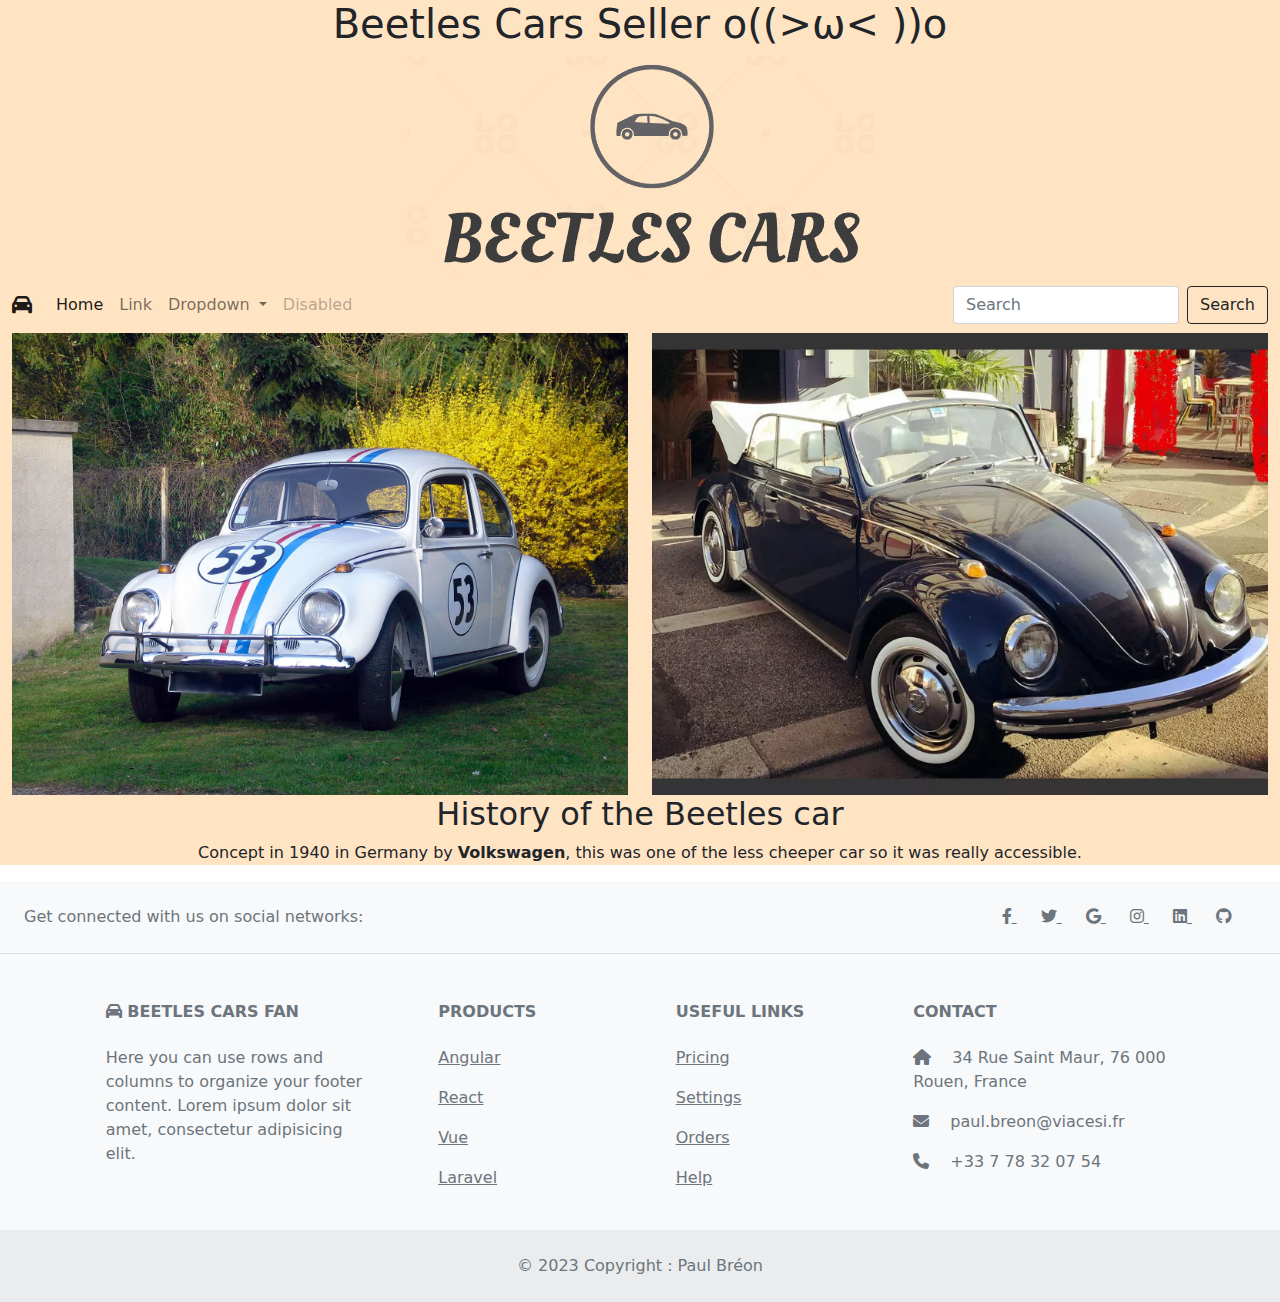
==== commit 13edb146: "Carousels & footer" ====
--- a/index.html
+++ b/index.html
@@ -8,7 +8,7 @@
   <link rel="stylesheet" href="assets/vendors/bootstrap/css/bootstrap.min.css">
   <link rel="stylesheet" href="assets/css/style.css">
   <link rel="stylesheet" href="assets/vendors/fontawesome-free-6.3.0-web/css/all.min.css">
-  <title>Beetles Cars Seller</title>
+  <title>Beetles Cars Fan</title>
 </head>
 
 <body>
@@ -60,7 +60,7 @@
         </nav>
   </header>
   <main>
-    <div id="carouselExampleAutoplaying" class="carousel slide" data-bs-ride="carousel">
+    <div id="carouselExampleAutoplaying" class="carousel slide container" data-bs-ride="carousel">
       <div class="carousel-inner">
         <div class="carousel-item active">
           <img src="assets/imports/vroom_vroom.jpg" class="d-block w-100" alt="...">
@@ -74,27 +74,113 @@
         </div>
       </div>
     </div>
-    <div id="carouselExampleAutoplaying" class="carousel slide" data-bs-ride="carousel">
+    <div id="carouselExampleAutoplaying" class="carousel slide container" data-bs-ride="carousel">
       <div class="carousel-inner">
         <div class="carousel-item active">
           <img src="assets/imports/Photo_big_Volkswagen_Coccinelle-_1970_6760_2.jpg" class="d-block w-100" alt="...">
         </div>
         <div class="carousel-item">
-          <img src="assets/imports/S0-Detroit-2014-VW-Coccinelle-Dune-Concept-rebelote-310619.jpg" class="d-block w-100" alt="...">
+          <img src="assets/imports/S0-Detroit-2014-VW-Coccinelle-Dune-Concept-rebelote-310619.jpg" class="d-block w-100"
+            alt="...">
         </div>
         <div class="carousel-item">
-          <img src="assets/imports/voitureMontagne.jpg" class="d-block w-100"
-            alt="...">
+          <img src="assets/imports/voitureMontagne.jpg" class="d-block w-100" alt="...">
         </div>
       </div>
     </div>
   </main>
   <aside>
-
+    <h2>History of the Beetles car</h2>
+    <p>Concept in 1940 in Germany by <strong>Volkswagen</strong>, this was one of the less cheeper car so it was really
+      accessible.</p>
   </aside>
-
-  <footer>
-
+  <footer class="text-center text-lg-start bg-light text-muted">
+    <section class="d-flex justify-content-center justify-content-lg-between p-4 border-bottom">
+      <div class="me-5 d-none d-lg-block">
+        <span>Get connected with us on social networks:</span>
+      </div>
+      <div>
+        <a href="" class="me-4 text-reset">
+          <i class="fab fa-facebook-f"></i>
+        </a>
+        <a href="" class="me-4 text-reset">
+          <i class="fab fa-twitter"></i>
+        </a>
+        <a href="https://polobrn.github.io/portfolio/" class="me-4 text-reset">
+          <i class="fab fa-google"></i>
+        </a>
+        <a href="" class="me-4 text-reset">
+          <i class="fab fa-instagram"></i>
+        </a>
+        <a href="https://www.linkedin.com/in/paul-br%C3%A9on-b7a083257/" class="me-4 text-reset">
+          <i class="fab fa-linkedin"></i>
+        </a>
+        <a href="https://github.com/PoloBrn/" class="me-4 text-reset">
+          <i class="fab fa-github"></i>
+        </a>
+      </div>
+    </section>
+    <section>
+      <div class="container text-center text-md-start mt-5">
+        <div class="row mt-3">
+          <div class="col-md-3 col-lg-4 col-xl-3 mx-auto mb-4">
+            <h6 class="text-uppercase fw-bold mb-4">
+              <i class="fas fa-car"></i>   Beetles Cars Fan
+            </h6>
+            <p>
+              Here you can use rows and columns to organize your footer content. Lorem ipsum
+              dolor sit amet, consectetur adipisicing elit.
+            </p>
+          </div>
+          <div class="col-md-2 col-lg-2 col-xl-2 mx-auto mb-4">
+            <h6 class="text-uppercase fw-bold mb-4">
+              Products
+            </h6>
+            <p>
+              <a href="#!" class="text-reset">Angular</a>
+            </p>
+            <p>
+              <a href="#!" class="text-reset">React</a>
+            </p>
+            <p>
+              <a href="#!" class="text-reset">Vue</a>
+            </p>
+            <p>
+              <a href="#!" class="text-reset">Laravel</a>
+            </p>
+          </div>
+          <div class="col-md-3 col-lg-2 col-xl-2 mx-auto mb-4">
+            <h6 class="text-uppercase fw-bold mb-4">
+              Useful links
+            </h6>
+            <p>
+              <a href="#!" class="text-reset">Pricing</a>
+            </p>
+            <p>
+              <a href="#!" class="text-reset">Settings</a>
+            </p>
+            <p>
+              <a href="#!" class="text-reset">Orders</a>
+            </p>
+            <p>
+              <a href="#!" class="text-reset">Help</a>
+            </p>
+          </div>
+          <div class="col-md-4 col-lg-3 col-xl-3 mx-auto mb-md-0 mb-4">
+            <h6 class="text-uppercase fw-bold mb-4">Contact</h6>
+            <p><i class="fas fa-home me-3"></i> 34 Rue Saint Maur, 76 000 Rouen, France</p>
+            <p>
+              <i class="fas fa-envelope me-3"></i>
+              paul.breon@viacesi.fr
+            </p>
+            <p><i class="fas fa-phone me-3"></i> +33 7 78 32 07 54</p>
+          </div>
+        </div>
+      </div>
+    </section>
+    <div class="text-center p-4" style="background-color: rgba(0, 0, 0, 0.05);">
+      © 2023 Copyright : Paul Bréon
+    </div>
   </footer>
   <script src="assets/vendors/bootstrap/js/bootstrap.bundle.js"></script>
   <script src="assets/vendors/jquery/jquery-3.6.0.min.js"></script>
--- a/assets/css/style.css
+++ b/assets/css/style.css
@@ -5,10 +5,15 @@
 
 main {
     display: flex;
-    flex-direction: row;
+    flex-direction: row;  
+    background-color: bisque;
 }
 
-div {
-    height: 50%;
-    width: 50%;
+aside {
+    text-align: center;
+    background-color: bisque;
+}
+
+footer {
+    background-color: bisque;
 }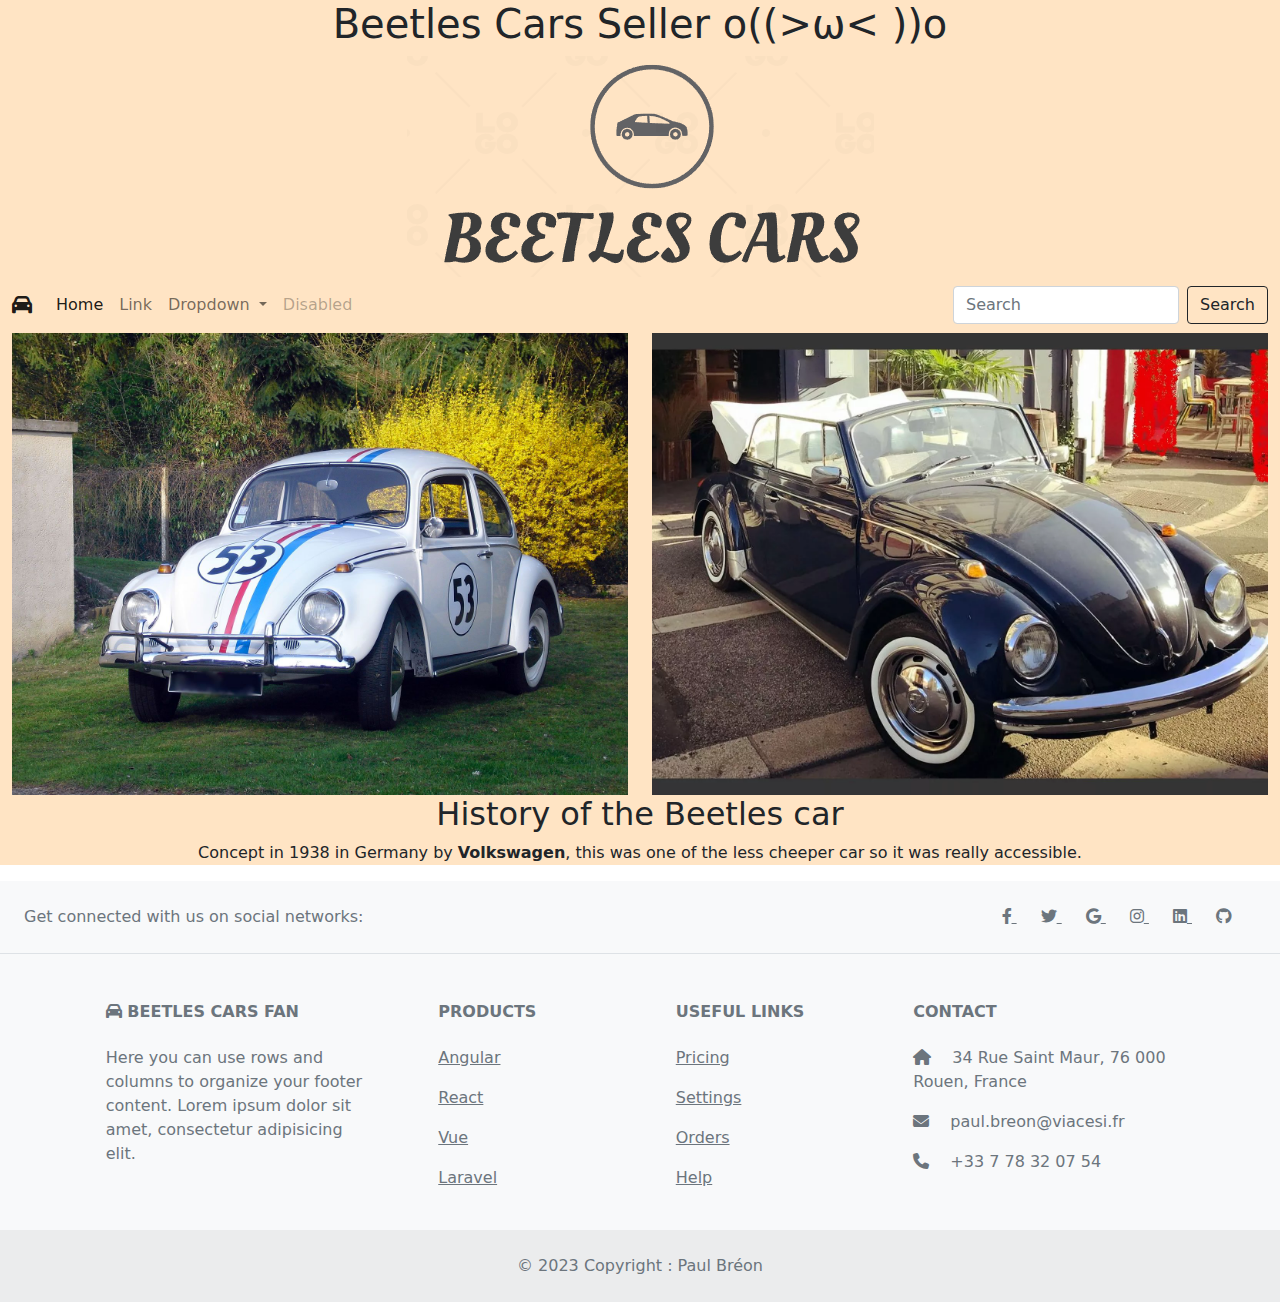
==== commit 31a6ffba: "Update index.html" ====
--- a/index.html
+++ b/index.html
@@ -91,7 +91,7 @@
   </main>
   <aside>
     <h2>History of the Beetles car</h2>
-    <p>Concept in 1940 in Germany by <strong>Volkswagen</strong>, this was one of the less cheeper car so it was really
+    <p>Concept in 1938 in Germany by <strong>Volkswagen</strong>, this was one of the less cheeper car so it was really
       accessible.</p>
   </aside>
   <footer class="text-center text-lg-start bg-light text-muted">
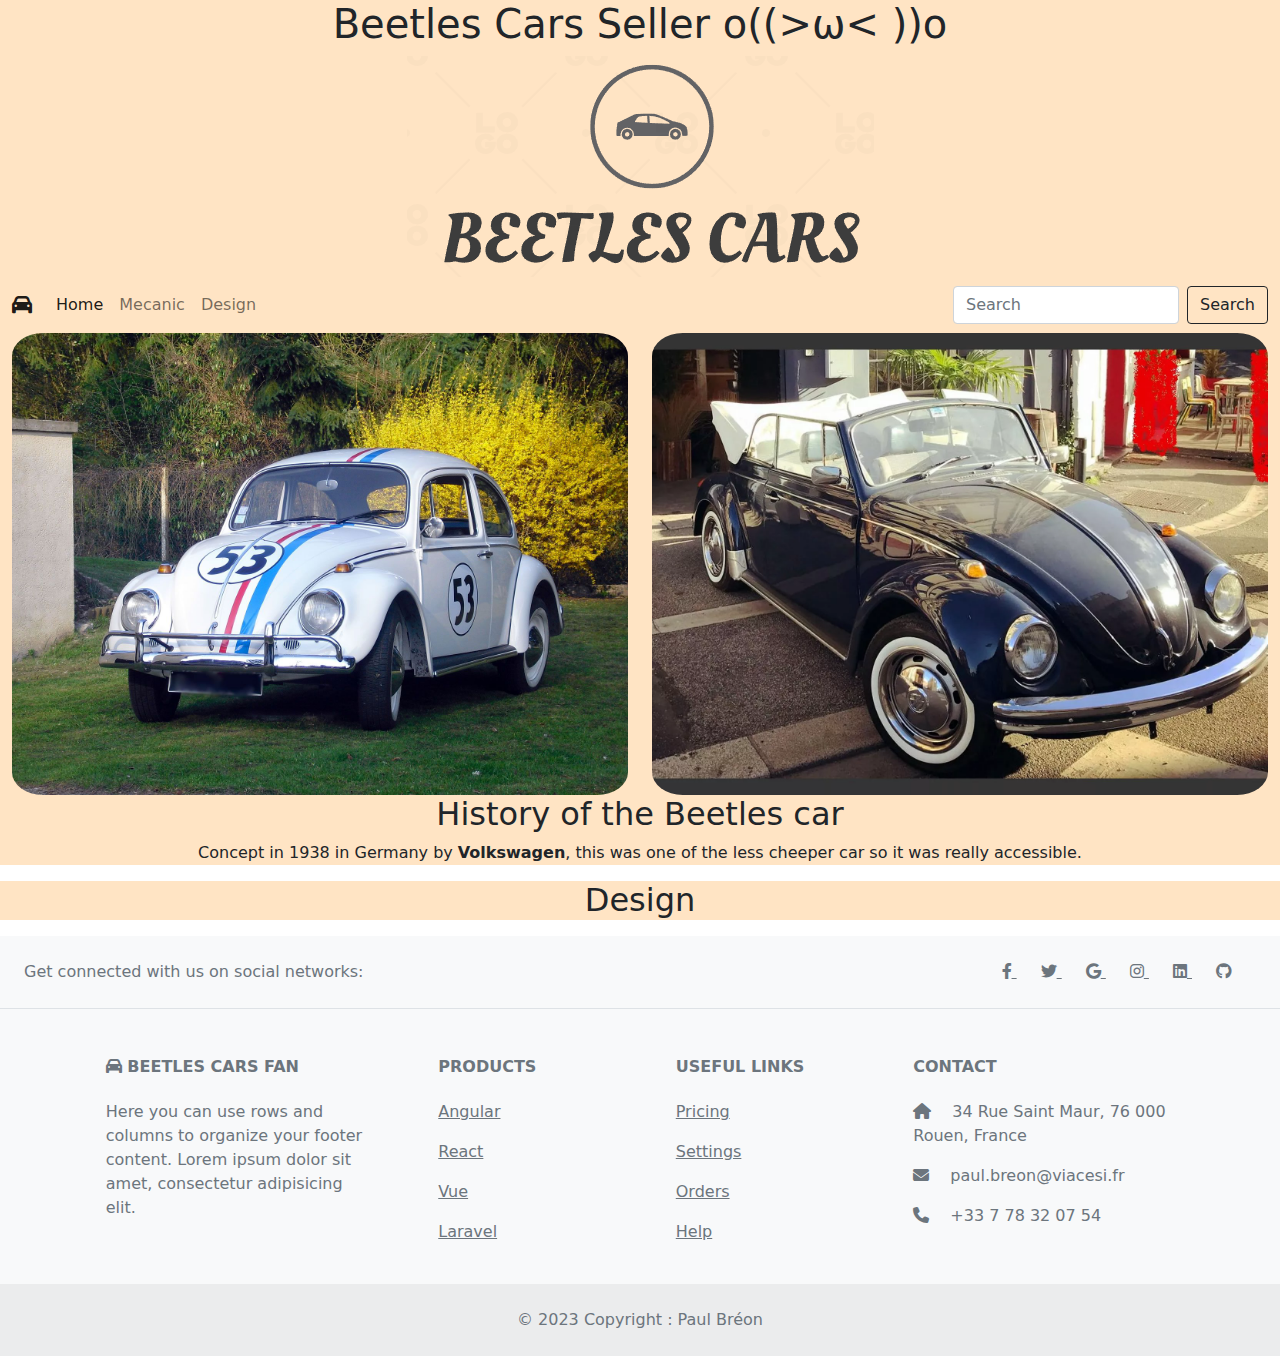
==== commit 0b486652: "Creation of page mecanic and design and optimisation" ====
--- a/index.html
+++ b/index.html
@@ -8,7 +8,7 @@
   <link rel="stylesheet" href="assets/vendors/bootstrap/css/bootstrap.min.css">
   <link rel="stylesheet" href="assets/css/style.css">
   <link rel="stylesheet" href="assets/vendors/fontawesome-free-6.3.0-web/css/all.min.css">
-  <title>Beetles Cars Fan</title>
+  <title>Beetles Cars Home</title>
 </head>
 
 <body>
@@ -28,27 +28,13 @@
             <div class="collapse navbar-collapse" id="navbarSupportedContent">
               <ul class="navbar-nav me-auto mb-2 mb-lg-0">
                 <li class="nav-item">
-                  <a class="nav-link active" aria-current="page" href="#">Home</a>
+                  <a class="nav-link active" aria-current="page" href="index.html">Home</a>
                 </li>
                 <li class="nav-item">
-                  <a class="nav-link" href="#">Link</a>
-                </li>
-                <li class="nav-item dropdown">
-                  <a class="nav-link dropdown-toggle" href="#" role="button" data-bs-toggle="dropdown"
-                    aria-expanded="false">
-                    Dropdown
-                  </a>
-                  <ul class="dropdown-menu">
-                    <li><a class="dropdown-item" href="#">Action</a></li>
-                    <li><a class="dropdown-item" href="#">Another action</a></li>
-                    <li>
-                      <hr class="dropdown-divider">
-                    </li>
-                    <li><a class="dropdown-item" href="#">Something else here</a></li>
-                  </ul>
+                  <a class="nav-link" href="mecanic.html">Mecanic</a>
                 </li>
                 <li class="nav-item">
-                  <a class="nav-link disabled">Disabled</a>
+                  <a class="nav-link" href="design.html">Design</a>
                 </li>
               </ul>
               <form class="d-flex" role="search">
@@ -89,10 +75,14 @@
       </div>
     </div>
   </main>
-  <aside>
+  <aside class="History">
     <h2>History of the Beetles car</h2>
     <p>Concept in 1938 in Germany by <strong>Volkswagen</strong>, this was one of the less cheeper car so it was really
       accessible.</p>
+  </aside>
+  <aside class="Design">
+    <h2>Design</h2>
+    <p></p>
   </aside>
   <footer class="text-center text-lg-start bg-light text-muted">
     <section class="d-flex justify-content-center justify-content-lg-between p-4 border-bottom">
@@ -125,7 +115,7 @@
         <div class="row mt-3">
           <div class="col-md-3 col-lg-4 col-xl-3 mx-auto mb-4">
             <h6 class="text-uppercase fw-bold mb-4">
-              <i class="fas fa-car"></i>   Beetles Cars Fan
+              <i class="fas fa-car"></i> Beetles Cars Fan
             </h6>
             <p>
               Here you can use rows and columns to organize your footer content. Lorem ipsum
--- a/assets/css/style.css
+++ b/assets/css/style.css
@@ -1,5 +1,9 @@
 header {
     text-align: center;
+    background-color: bisque;
+}
+
+html {
     background-color: bisque;
 }
 
@@ -7,6 +11,10 @@
     display: flex;
     flex-direction: row;  
     background-color: bisque;
+}
+
+.carousel img {
+    border-radius: 5%;
 }
 
 aside {
